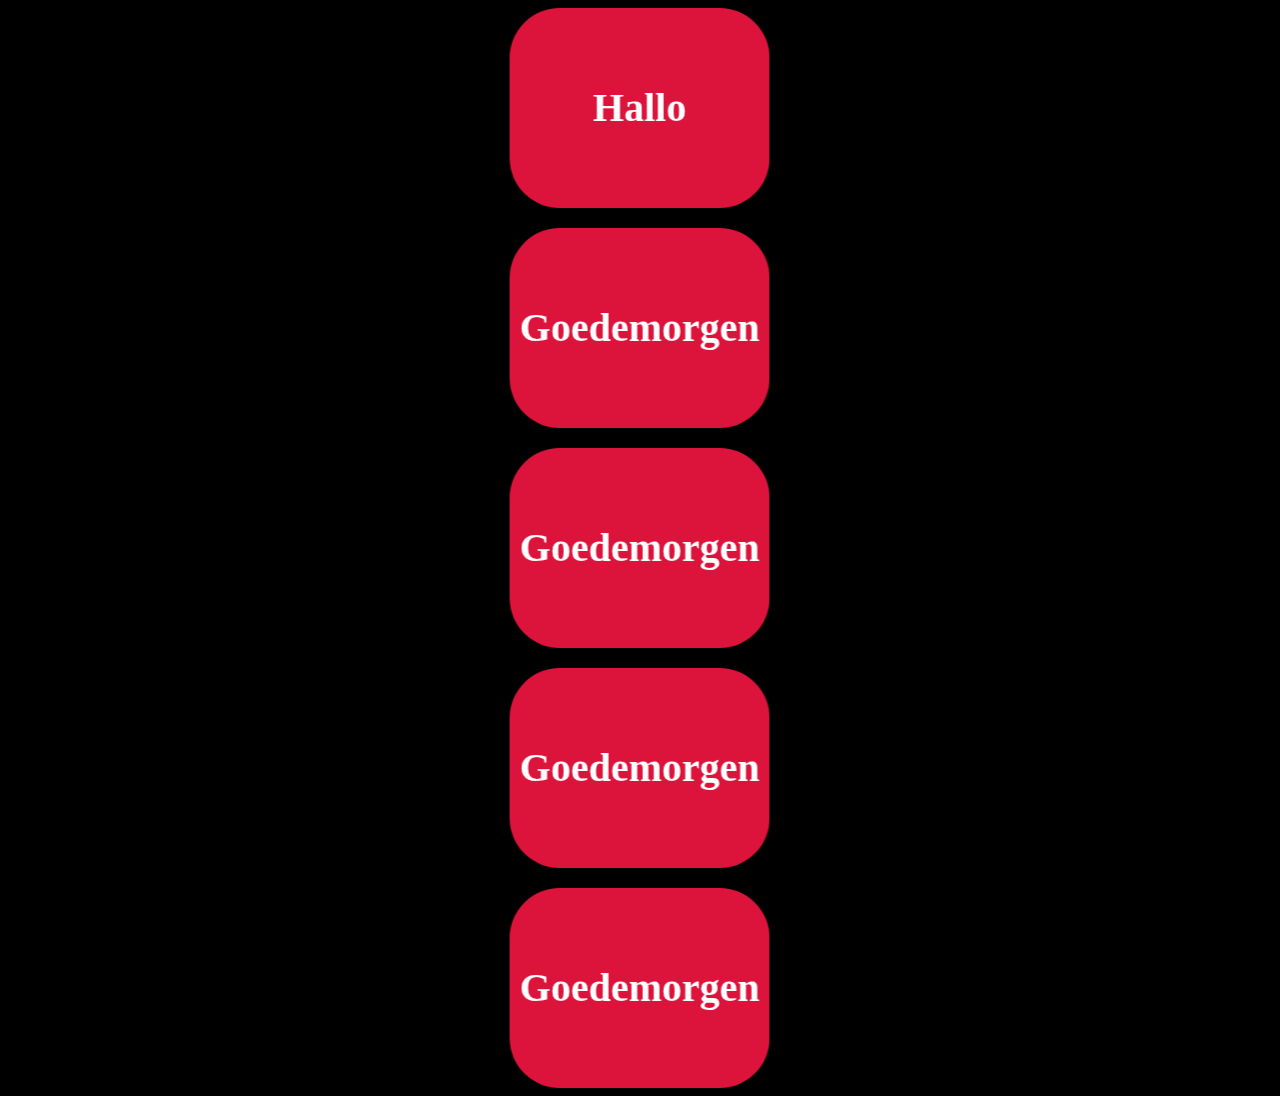
==== index.html @ 1c9a1379 "asd" ====
<!DOCTYPE html>
<html lang="en">
<head>
    <meta charset="UTF-8">
    <meta name="viewport" content="width=device-width, initial-scale=1.0">
    <link rel="stylesheet" href="styles.css">
    <title>Dutch</title>

</head>
<body>
    <div class="center">
     <div class="scene scene--card">
        <div class="card">
          <div class="card__face card__face--front center">Hallo</div>
          <div class="card__face card__face--back center">Merhaba</div>
        </div>
        </div>
      </div>

      <div class="center" style="margin-top: 20px;">
        <div class="scene scene--card">
           <div class="card">
             <div class="card__face card__face--front center">Goedemorgen</div>
             <div class="card__face card__face--back center">Günaydın</div>
           </div>
           </div>
         </div>
         <div class="center" style="margin-top: 20px;">
            <div class="scene scene--card">
               <div class="card">
                 <div class="card__face card__face--front center">Goedemorgen</div>
                 <div class="card__face card__face--back center">Günaydın</div>
               </div>
               </div>
             </div>
             <div class="center" style="margin-top: 20px;">
                <div class="scene scene--card">
                   <div class="card">
                     <div class="card__face card__face--front center">Goedemorgen</div>
                     <div class="card__face card__face--back center">Günaydın</div>
                   </div>
                   </div>
                 </div>
                 <div class="center" style="margin-top: 20px;">
                    <div class="scene scene--card">
                       <div class="card">
                         <div class="card__face card__face--front center">Goedemorgen</div>
                         <div class="card__face card__face--back center">Günaydın</div>
                       </div>
                       </div>
                     </div>
                     















    <script>
        document.addEventListener('DOMContentLoaded', function() {
            var cards = document.querySelectorAll('.card');

            [...cards].forEach((card) => {
                card.addEventListener('click', function() {
                    card.classList.toggle('is-flipped');
                });
            });
        });
    </script>
</body>
</html>
---- styles.css ----
body {
  color: black;
  background-color: black;
  font-size: xx-large;
  font-family: 'coolvetica';
  height: 100%;
  width: 100%;

}

.scene {

  perspective: 1000px;
  /* You can set a fixed size for the scene if needed */
  width: 200px;
  height: 200px;
}

.center {


  transform: translate(-3%, 0);
  /* Ensure .center takes up the full viewport */
  height: 70%;
  display: flex;
  justify-content: center;
}

.card {
  /* Set percentage-based dimensions relative to its parent .center */
  height: 100%;
  width: 130%;

  align-items: center;
  justify-content: center;
  transform-style: preserve-3d;

  transition: transform 0.5s;
}

.card.is-flipped {
  transform: rotateX(180deg);
}

.card__face {
  border-radius: 50px;
  position: absolute;
  width: 100%;
  height: 100%;
  line-height: 200px;
  color: white;
  text-align: center;
  font-weight: bold;
  font-size: 40px;
  backface-visibility: hidden;
}

.card__face--front {
  background: crimson;
  transform: rotateX(0deg);
}

.card__face--back {
  background: slateblue;
  transform: rotateX(180deg);
}
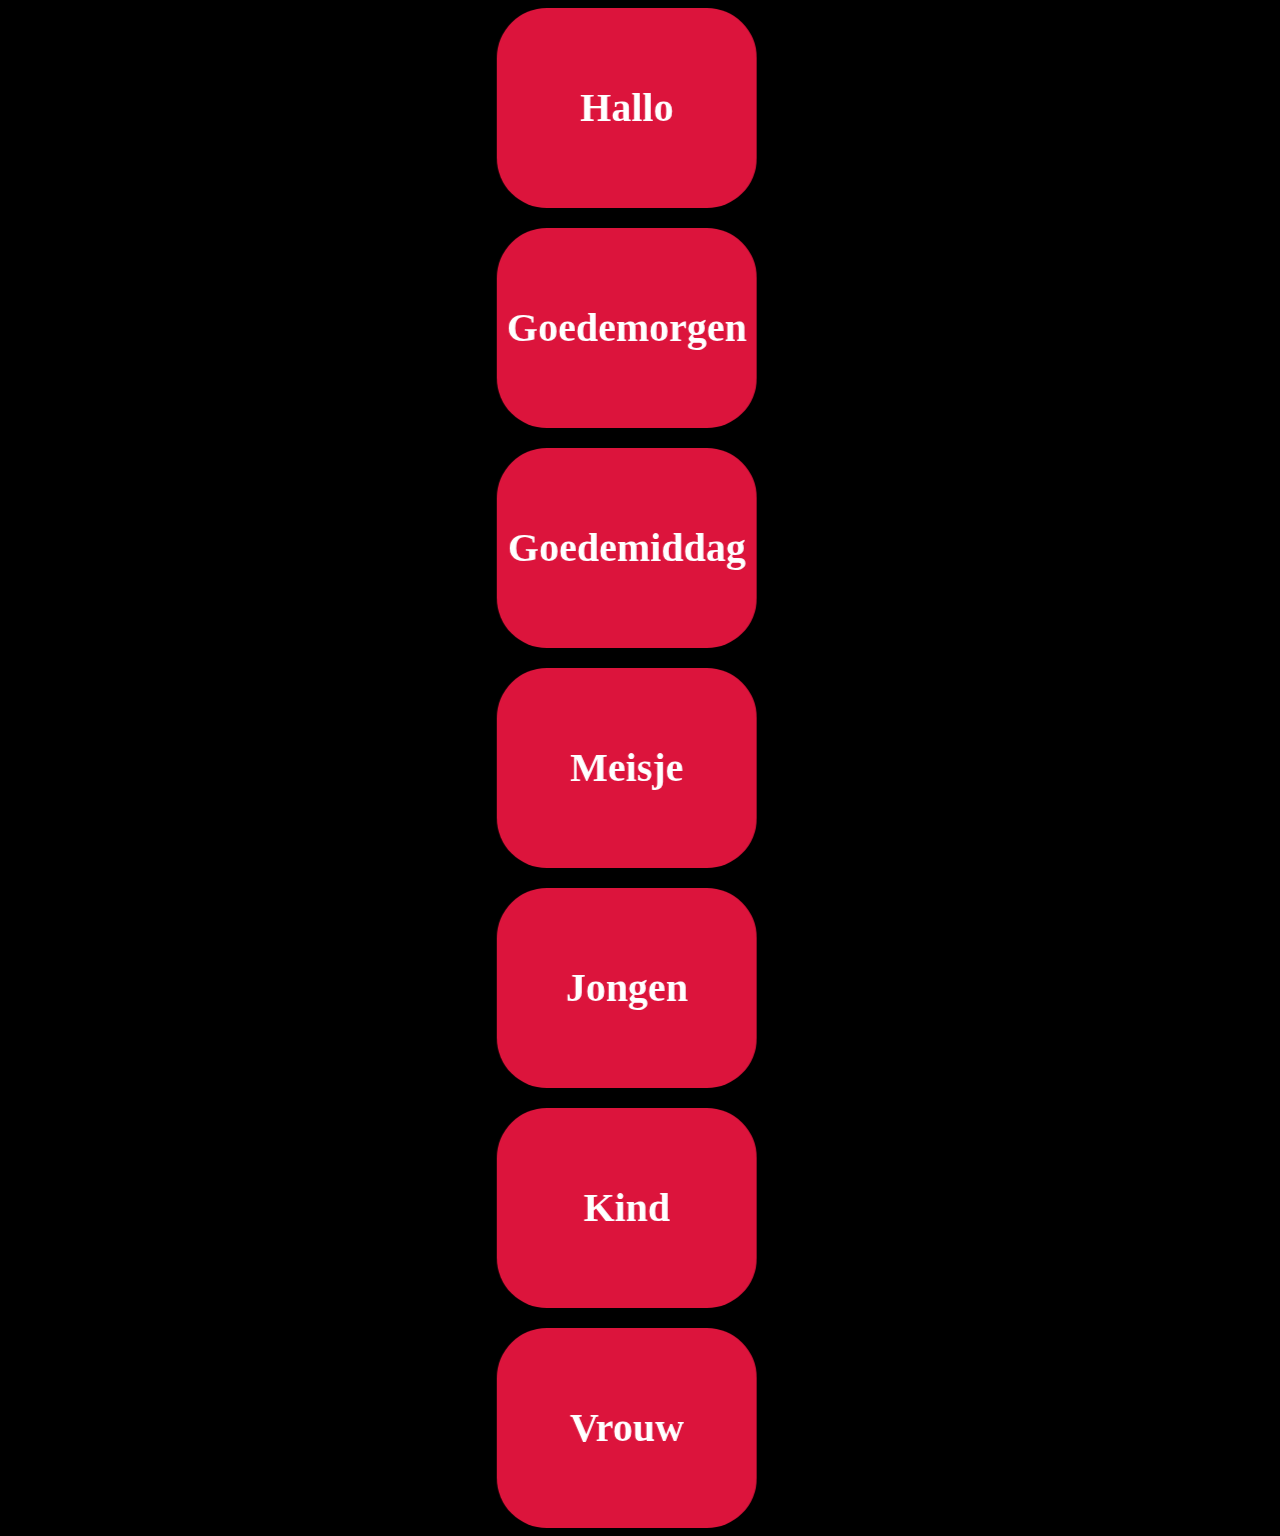
==== commit 02a7c3f7: "Update index.html" ====
--- a/index.html
+++ b/index.html
@@ -28,24 +28,40 @@
          <div class="center" style="margin-top: 20px;">
             <div class="scene scene--card">
                <div class="card">
-                 <div class="card__face card__face--front center">Goedemorgen</div>
-                 <div class="card__face card__face--back center">Günaydın</div>
+                 <div class="card__face card__face--front center">Goedemiddag</div>
+                 <div class="card__face card__face--back center">İyi günler</div>
                </div>
                </div>
              </div>
              <div class="center" style="margin-top: 20px;">
                 <div class="scene scene--card">
                    <div class="card">
-                     <div class="card__face card__face--front center">Goedemorgen</div>
-                     <div class="card__face card__face--back center">Günaydın</div>
+                     <div class="card__face card__face--front center">Meisje</div>
+                     <div class="card__face card__face--back center">Kız Çocuk</div>
                    </div>
                    </div>
                  </div>
                  <div class="center" style="margin-top: 20px;">
                     <div class="scene scene--card">
                        <div class="card">
-                         <div class="card__face card__face--front center">Goedemorgen</div>
-                         <div class="card__face card__face--back center">Günaydın</div>
+                         <div class="card__face card__face--front center">Jongen</div>
+                         <div class="card__face card__face--back center">Erkek Çocuk</div>
+                       </div>
+                       </div>
+                     </div>
+                     <div class="center" style="margin-top: 20px;">
+                    <div class="scene scene--card">
+                       <div class="card">
+                         <div class="card__face card__face--front center">Kind</div>
+                         <div class="card__face card__face--back center">Çocuk</div>
+                       </div>
+                       </div>
+                     </div>
+                     <div class="center" style="margin-top: 20px;">
+                    <div class="scene scene--card">
+                       <div class="card">
+                         <div class="card__face card__face--front center">Vrouw</div>
+                         <div class="card__face card__face--back center">Kadın</div>
                        </div>
                        </div>
                      </div>
--- a/styles.css
+++ b/styles.css
@@ -20,7 +20,7 @@
 .center {
 
 
-  transform: translate(-3%, 0);
+  transform: translate(-4%, 0);
   /* Ensure .center takes up the full viewport */
   height: 70%;
   display: flex;
@@ -64,4 +64,4 @@
 .card__face--back {
   background: slateblue;
   transform: rotateX(180deg);
-}+}
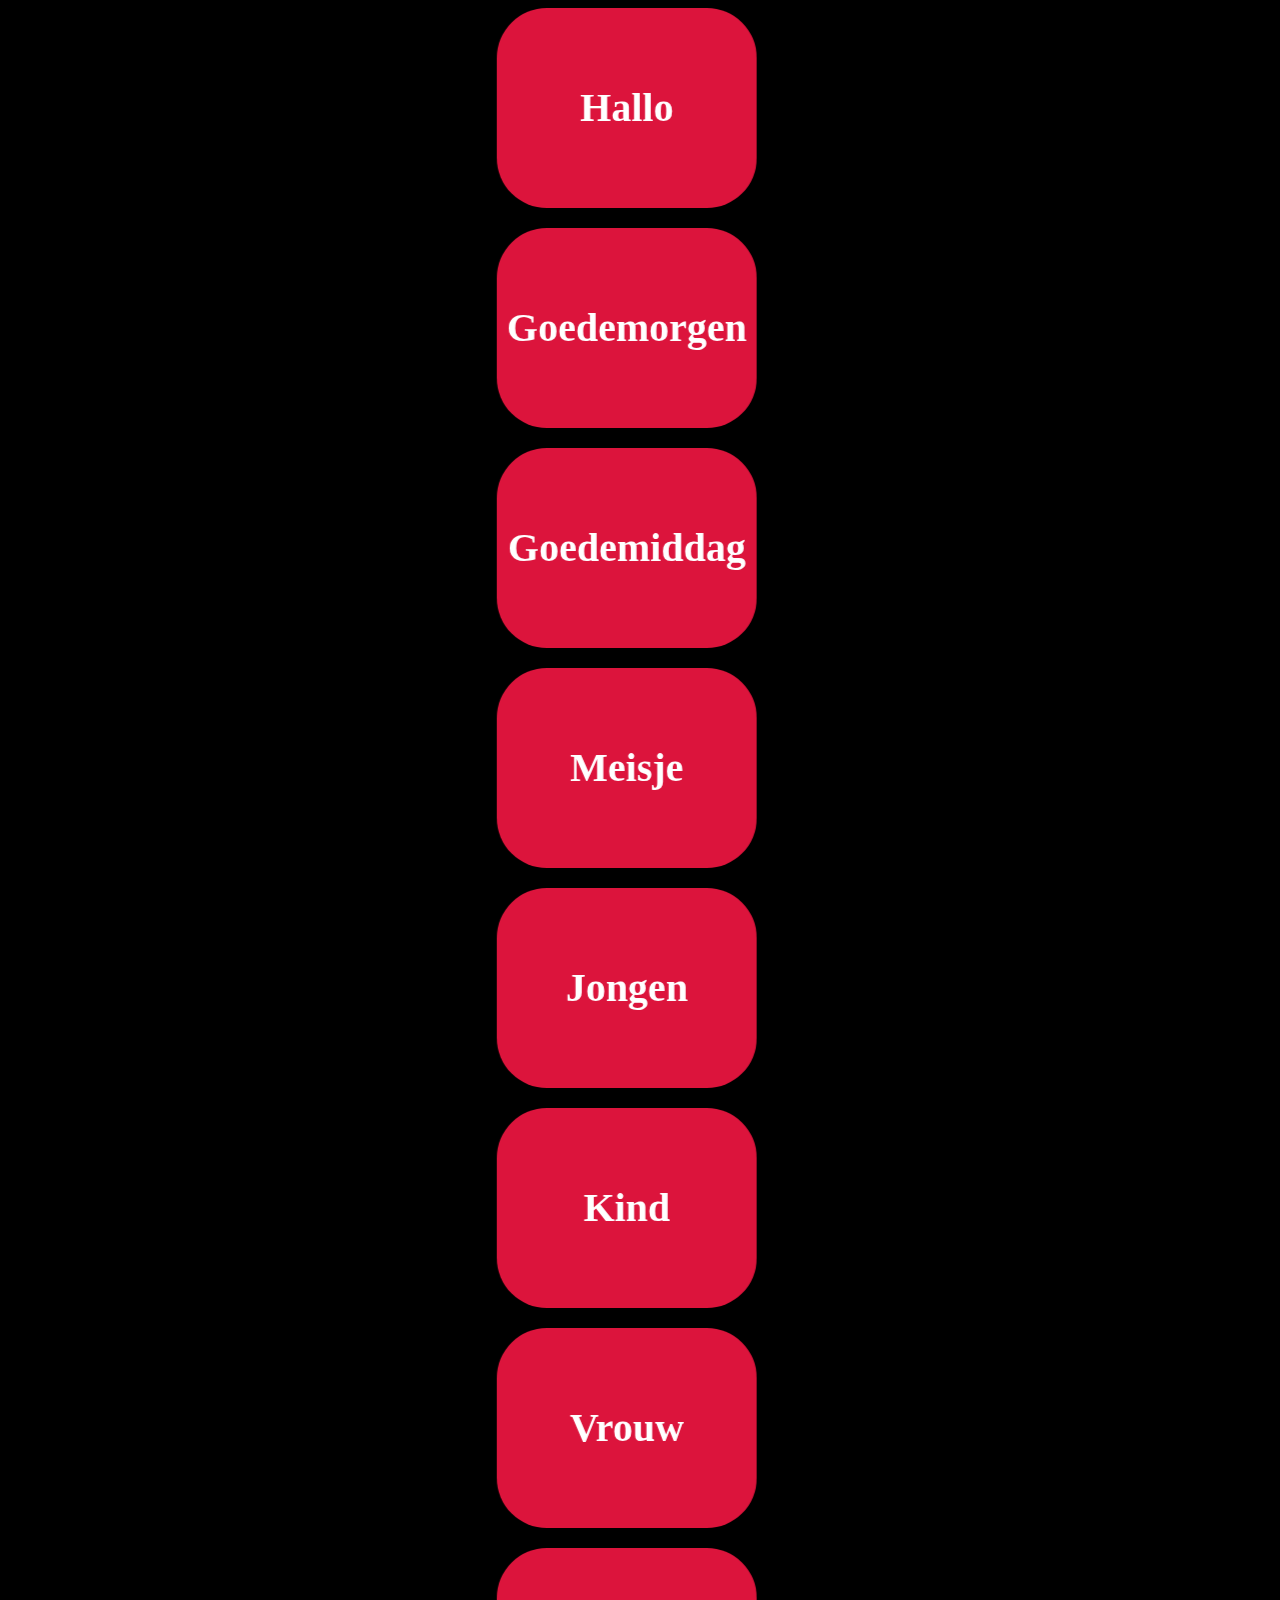
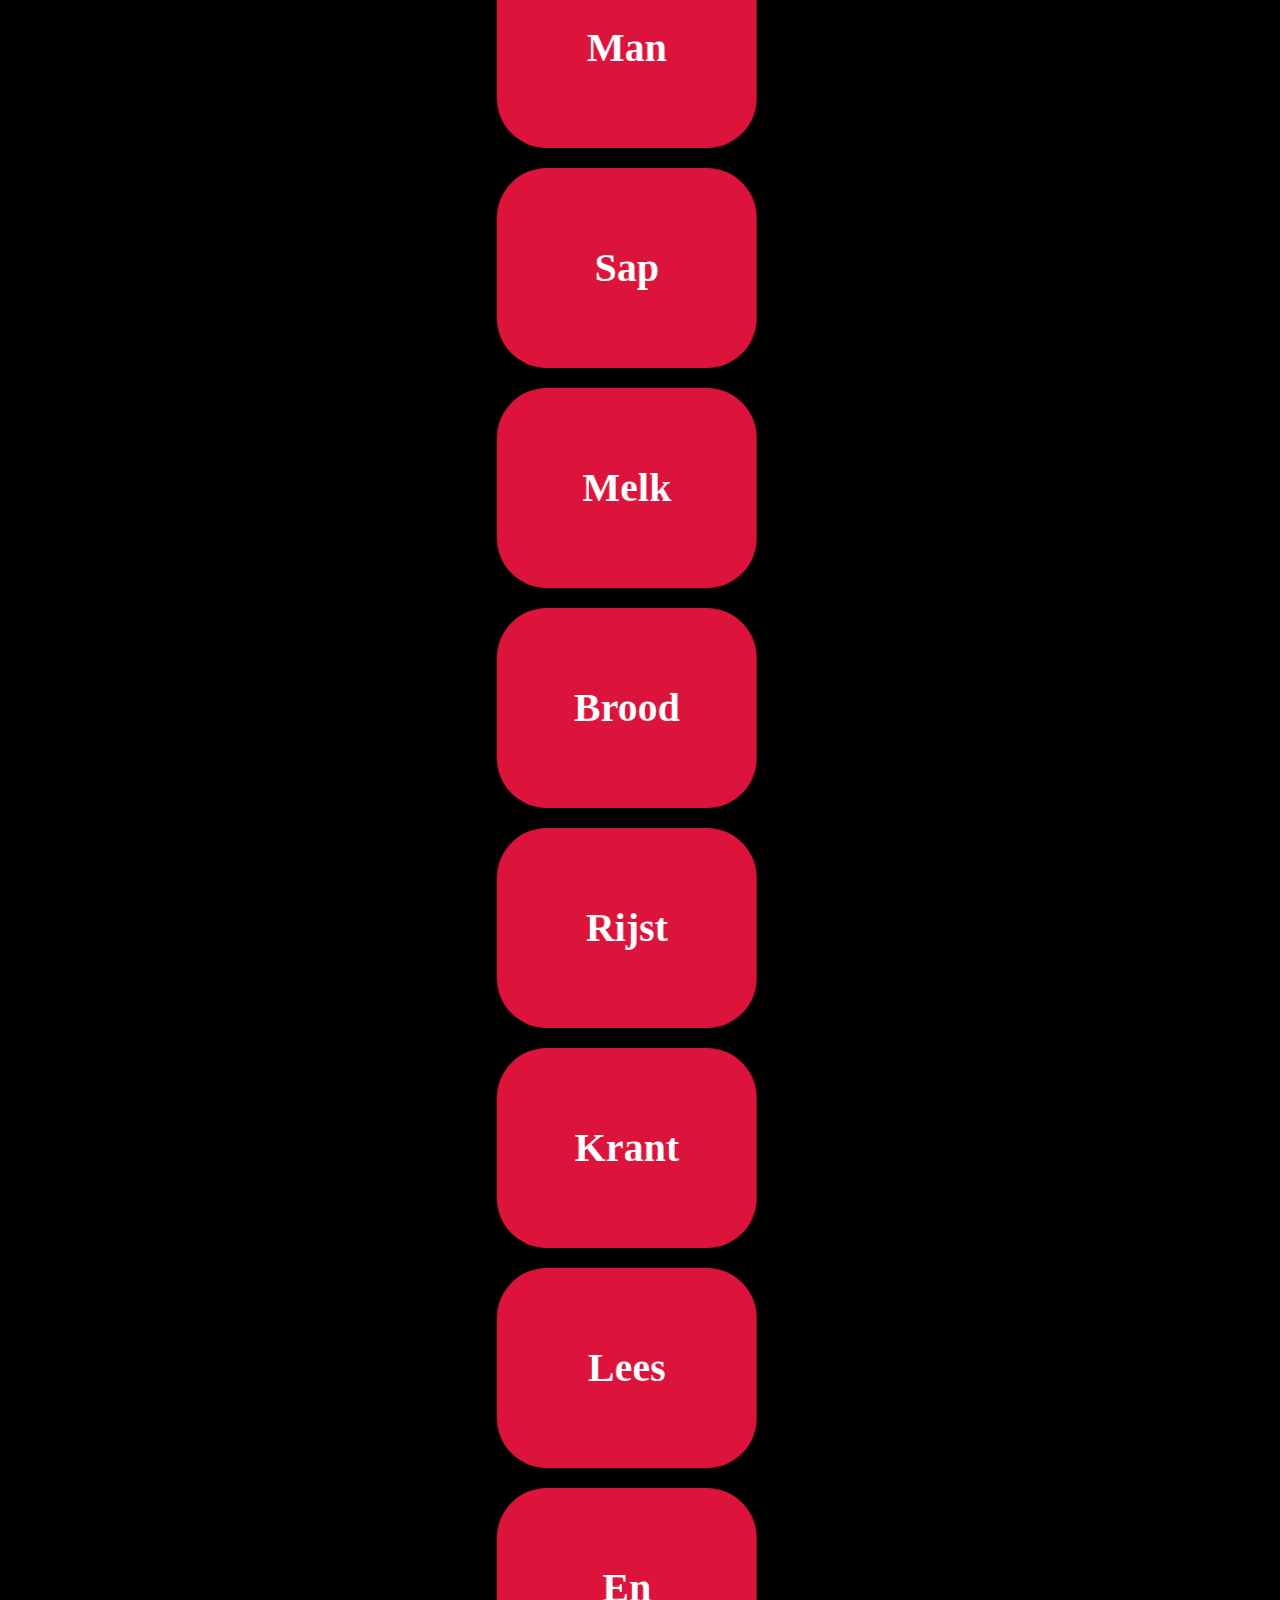
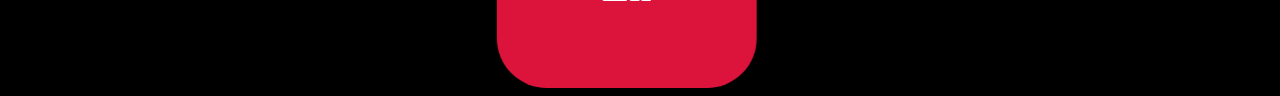
==== commit b9c8a6a7: "Update index.html" ====
--- a/index.html
+++ b/index.html
@@ -65,6 +65,70 @@
                        </div>
                        </div>
                      </div>
+                         <div class="center" style="margin-top: 20px;">
+                    <div class="scene scene--card">
+                       <div class="card">
+                         <div class="card__face card__face--front center">Man</div>
+                         <div class="card__face card__face--back center">Adam</div>
+                       </div>
+                       </div>
+                     </div>
+                         <div class="center" style="margin-top: 20px;">
+                    <div class="scene scene--card">
+                       <div class="card">
+                         <div class="card__face card__face--front center">Sap</div>
+                         <div class="card__face card__face--back center">Meyve Suyu</div>
+                       </div>
+                       </div>
+                     </div>
+                         <div class="center" style="margin-top: 20px;">
+                    <div class="scene scene--card">
+                       <div class="card">
+                         <div class="card__face card__face--front center">Melk</div>
+                         <div class="card__face card__face--back center">Süt</div>
+                       </div>
+                       </div>
+                     </div>
+                         <div class="center" style="margin-top: 20px;">
+                    <div class="scene scene--card">
+                       <div class="card">
+                         <div class="card__face card__face--front center">Brood</div>
+                         <div class="card__face card__face--back center">Ekmek</div>
+                       </div>
+                       </div>
+                     </div>
+                         <div class="center" style="margin-top: 20px;">
+                    <div class="scene scene--card">
+                       <div class="card">
+                         <div class="card__face card__face--front center">Rijst</div>
+                         <div class="card__face card__face--back center">Pirinç</div>
+                       </div>
+                       </div>
+                     </div>
+                         <div class="center" style="margin-top: 20px;">
+                    <div class="scene scene--card">
+                       <div class="card">
+                         <div class="card__face card__face--front center">Krant</div>
+                         <div class="card__face card__face--back center">Gazete</div>
+                       </div>
+                       </div>
+                     </div>
+                         <div class="center" style="margin-top: 20px;">
+                    <div class="scene scene--card">
+                       <div class="card">
+                         <div class="card__face card__face--front center">Lees</div>
+                         <div class="card__face card__face--back center">Okumak</div>
+                       </div>
+                       </div>
+                     </div>
+                         <div class="center" style="margin-top: 20px;">
+                    <div class="scene scene--card">
+                       <div class="card">
+                         <div class="card__face card__face--front center">En</div>
+                         <div class="card__face card__face--back center">Ve</div>
+                       </div>
+                       </div>
+                     </div>
                      
 
 
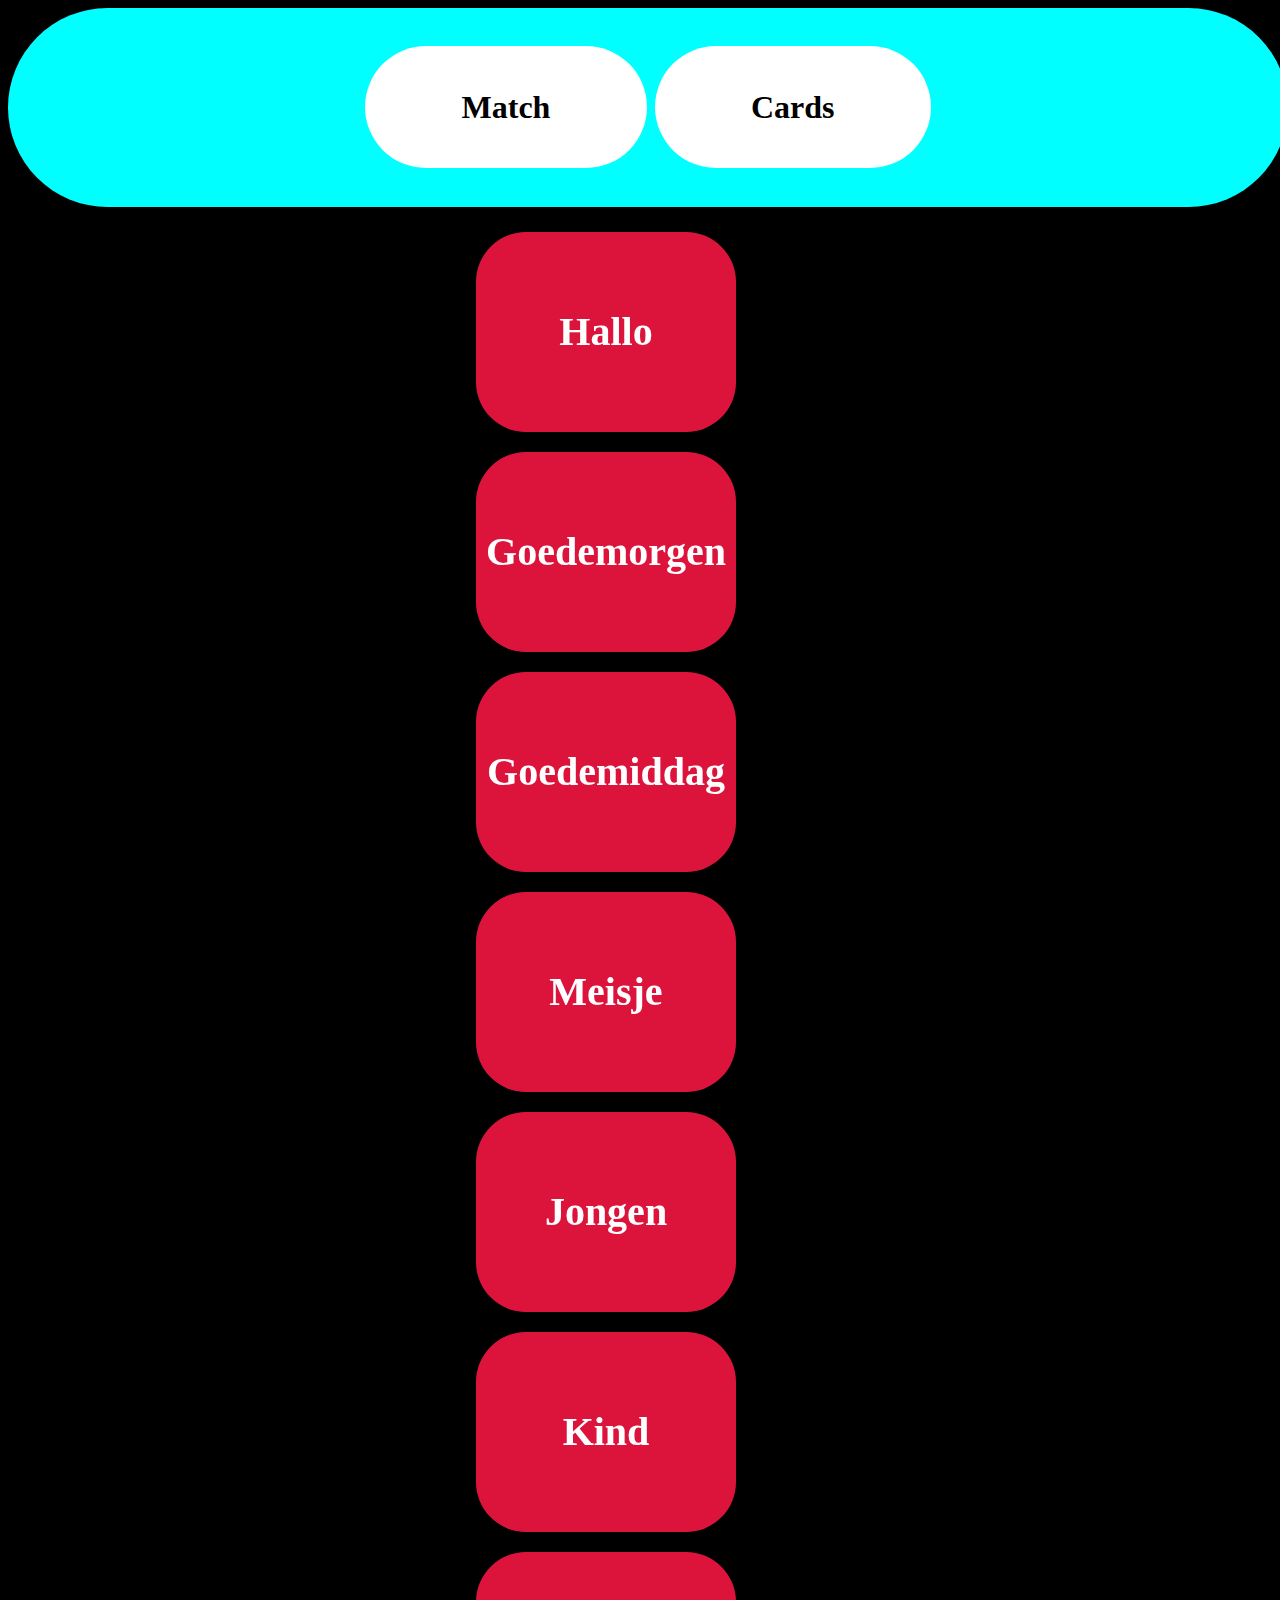
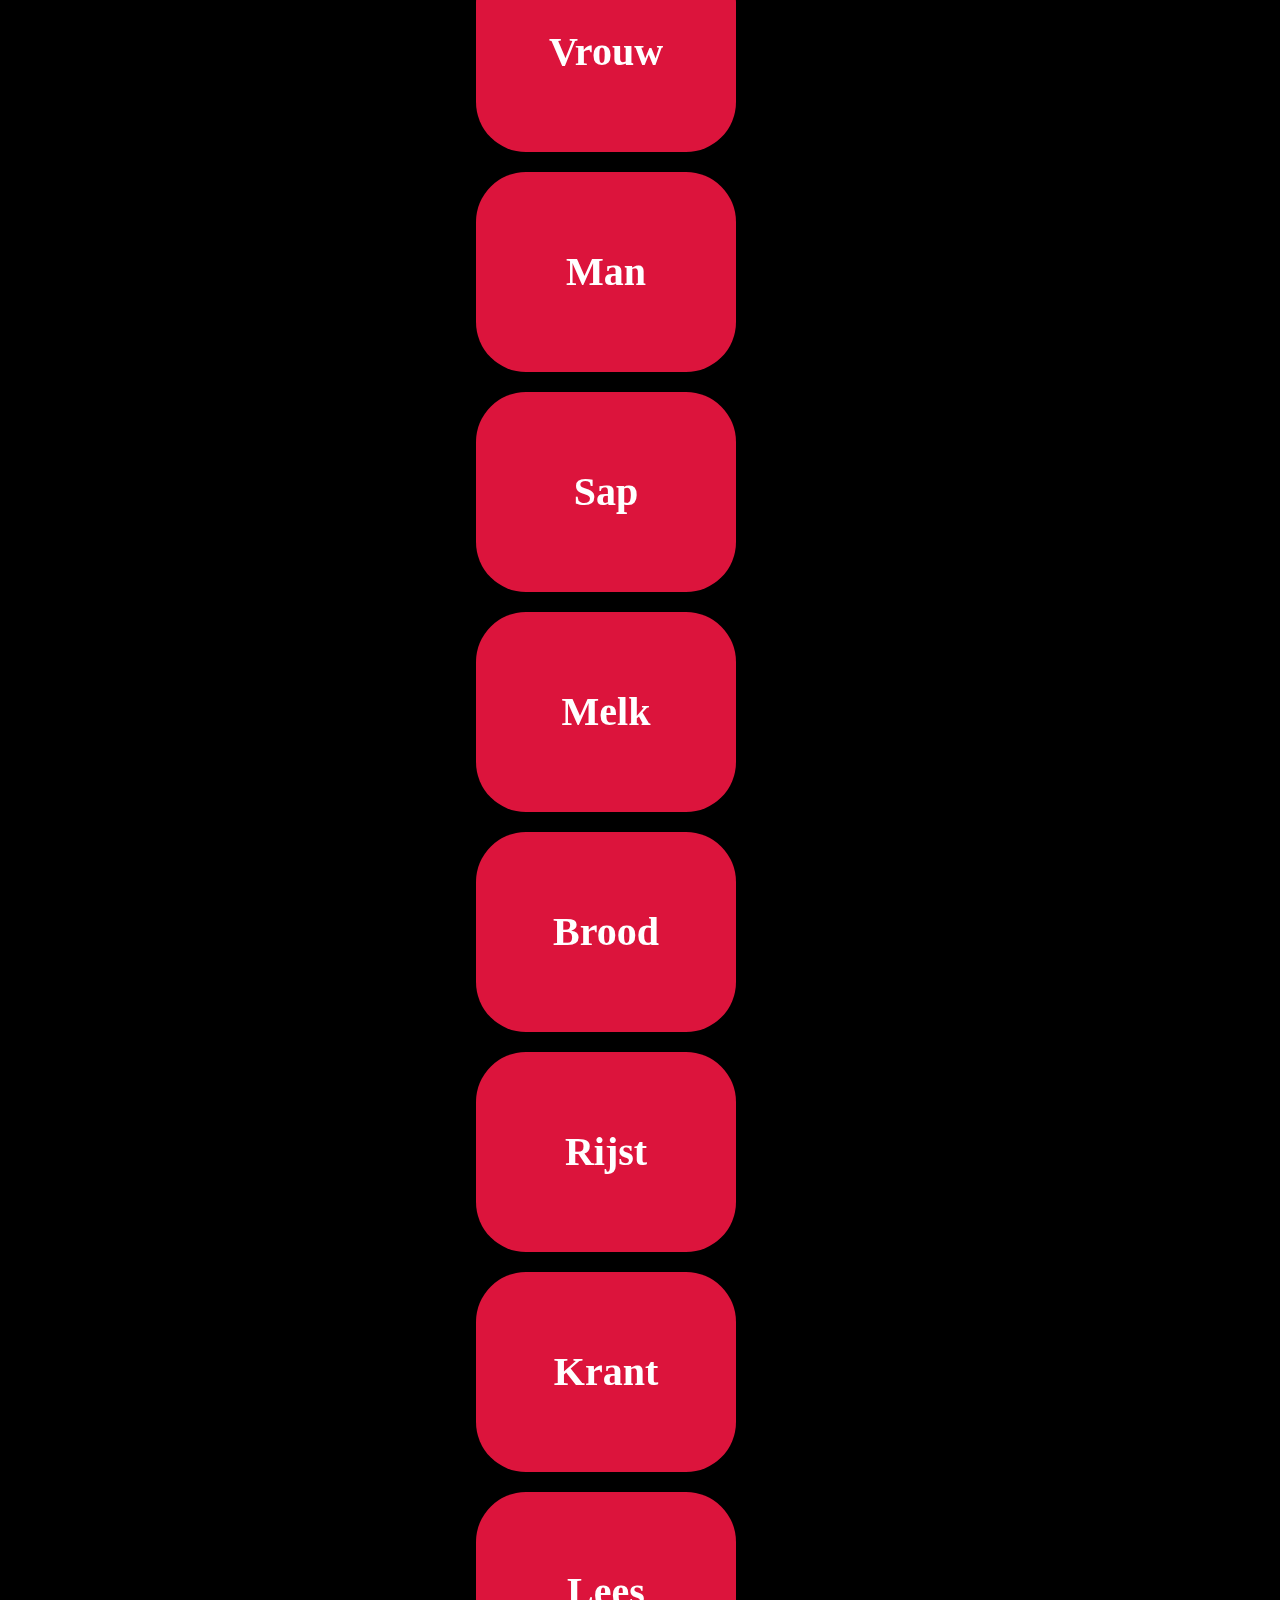
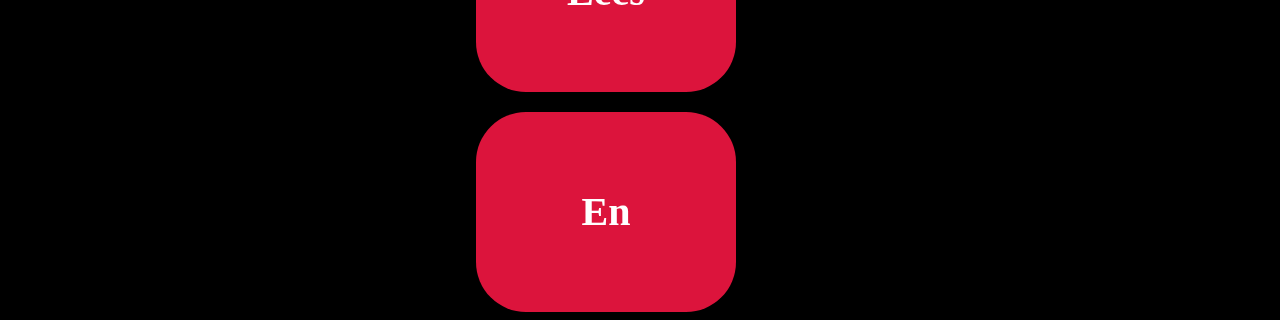
==== commit e1379b42: "aa" ====
--- a/index.html
+++ b/index.html
@@ -8,7 +8,17 @@
 
 </head>
 <body>
-    <div class="center">
+    <div style="position: static; background-color: aqua; border-radius: 100px; text-align: center; display: block; padding: 3%;">
+        <a href="match.html" class="buttons" style="display: inline-block; border-radius: 100px; padding-left: 8%; padding-right: 8%">
+            <h4>Match</h4>
+        </a>
+        <a href="index.html" class="buttons" style="display: inline-block; border-radius: 100px; padding-left: 8%; padding-right: 8%">
+            <h4>Cards</h4>
+        </a>
+    </div>
+
+
+    <div class="center" style="margin-top: 2%;">
      <div class="scene scene--card">
         <div class="card">
           <div class="card__face card__face--front center">Hallo</div>
--- a/styles.css
+++ b/styles.css
@@ -6,8 +6,30 @@
   font-family: 'coolvetica';
   height: 100%;
   width: 100%;
+text-decoration: none;
 
 }
+
+a{
+  text-decoration: none;
+color: black;
+}
+
+/* Define the buttons class and the hover effect */
+.buttons {
+  display: inline-block;
+  border-radius: 100px;
+  background-color: white;
+  padding-left: 8%;
+  padding-right: 8%;
+  transition: background-color 0.3s; /* Add a smooth transition effect */
+}
+
+.buttons:hover {
+  background-color: black; /* Change the background color on hover */
+  color: white;
+}
+
 
 .scene {
 
@@ -19,8 +41,7 @@
 
 .center {
 
-
-  transform: translate(-4%, 0);
+margin-left: -8%;
   /* Ensure .center takes up the full viewport */
   height: 70%;
   display: flex;
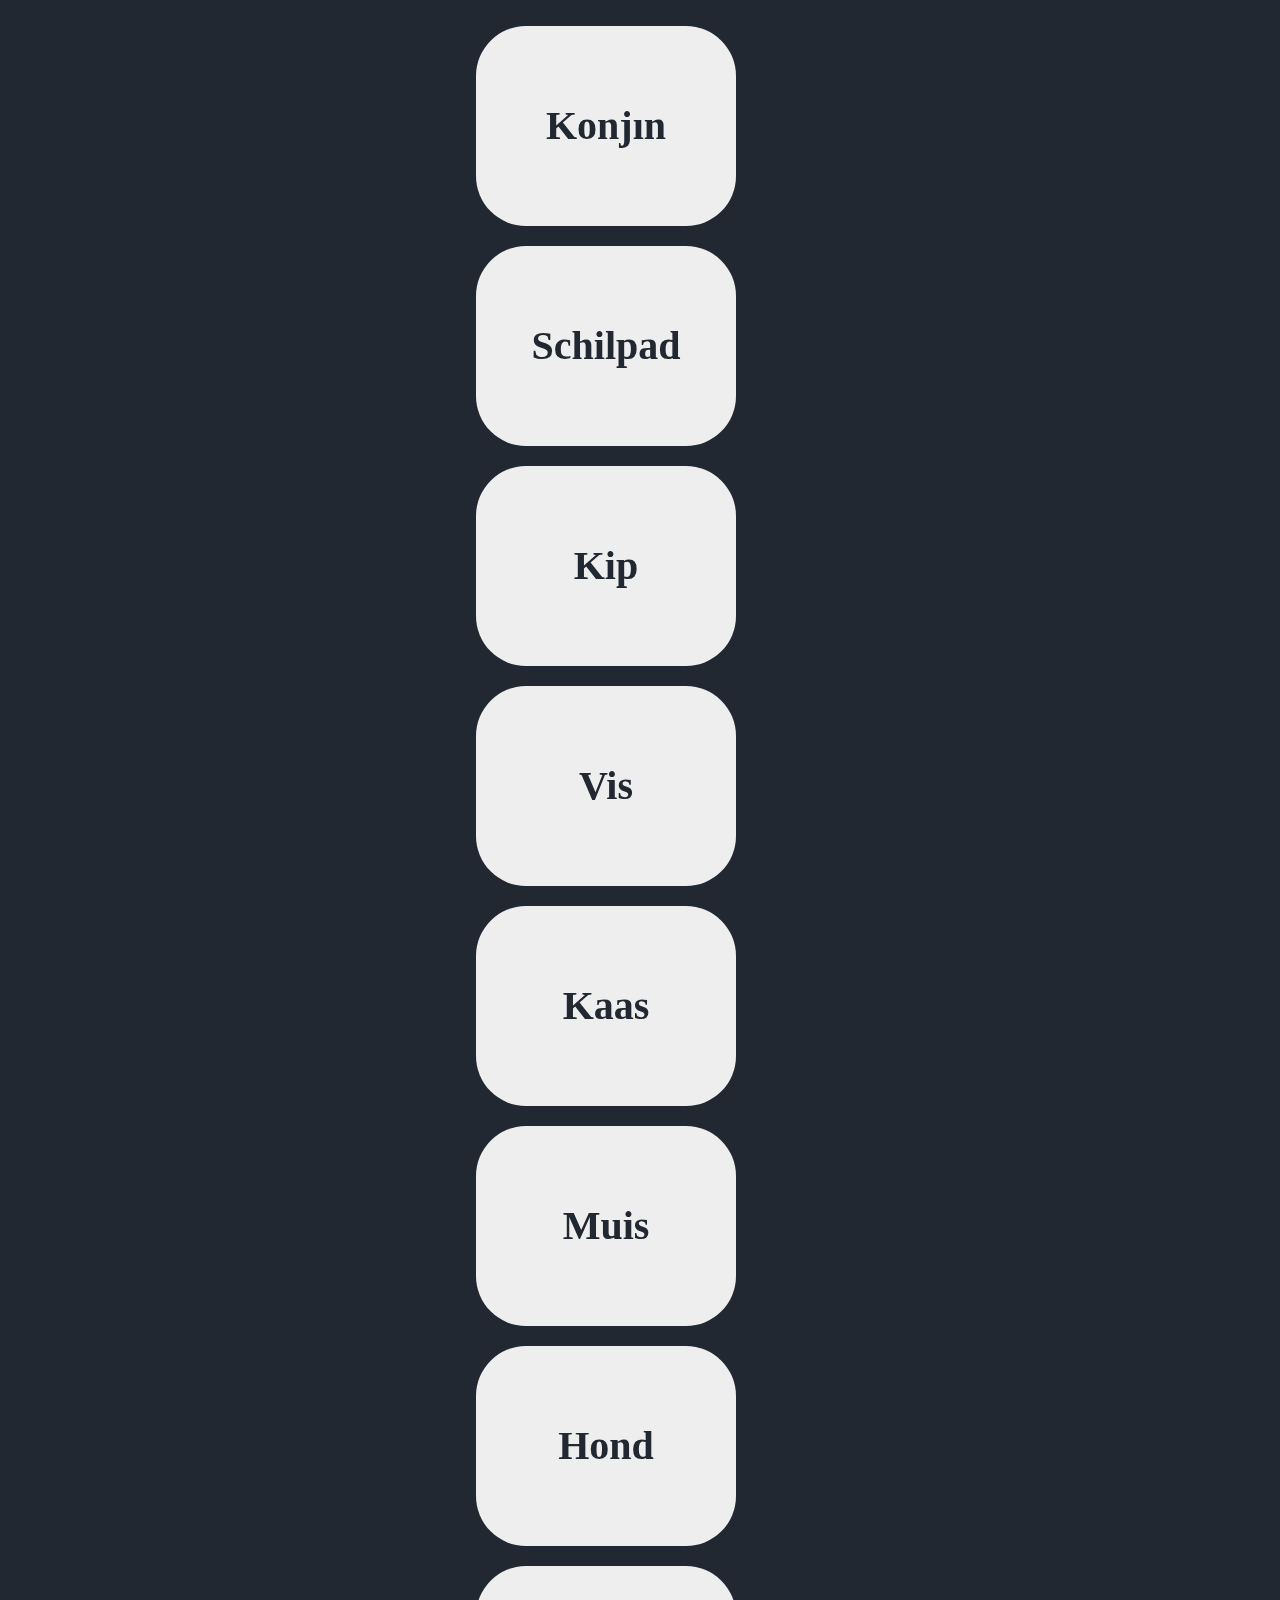
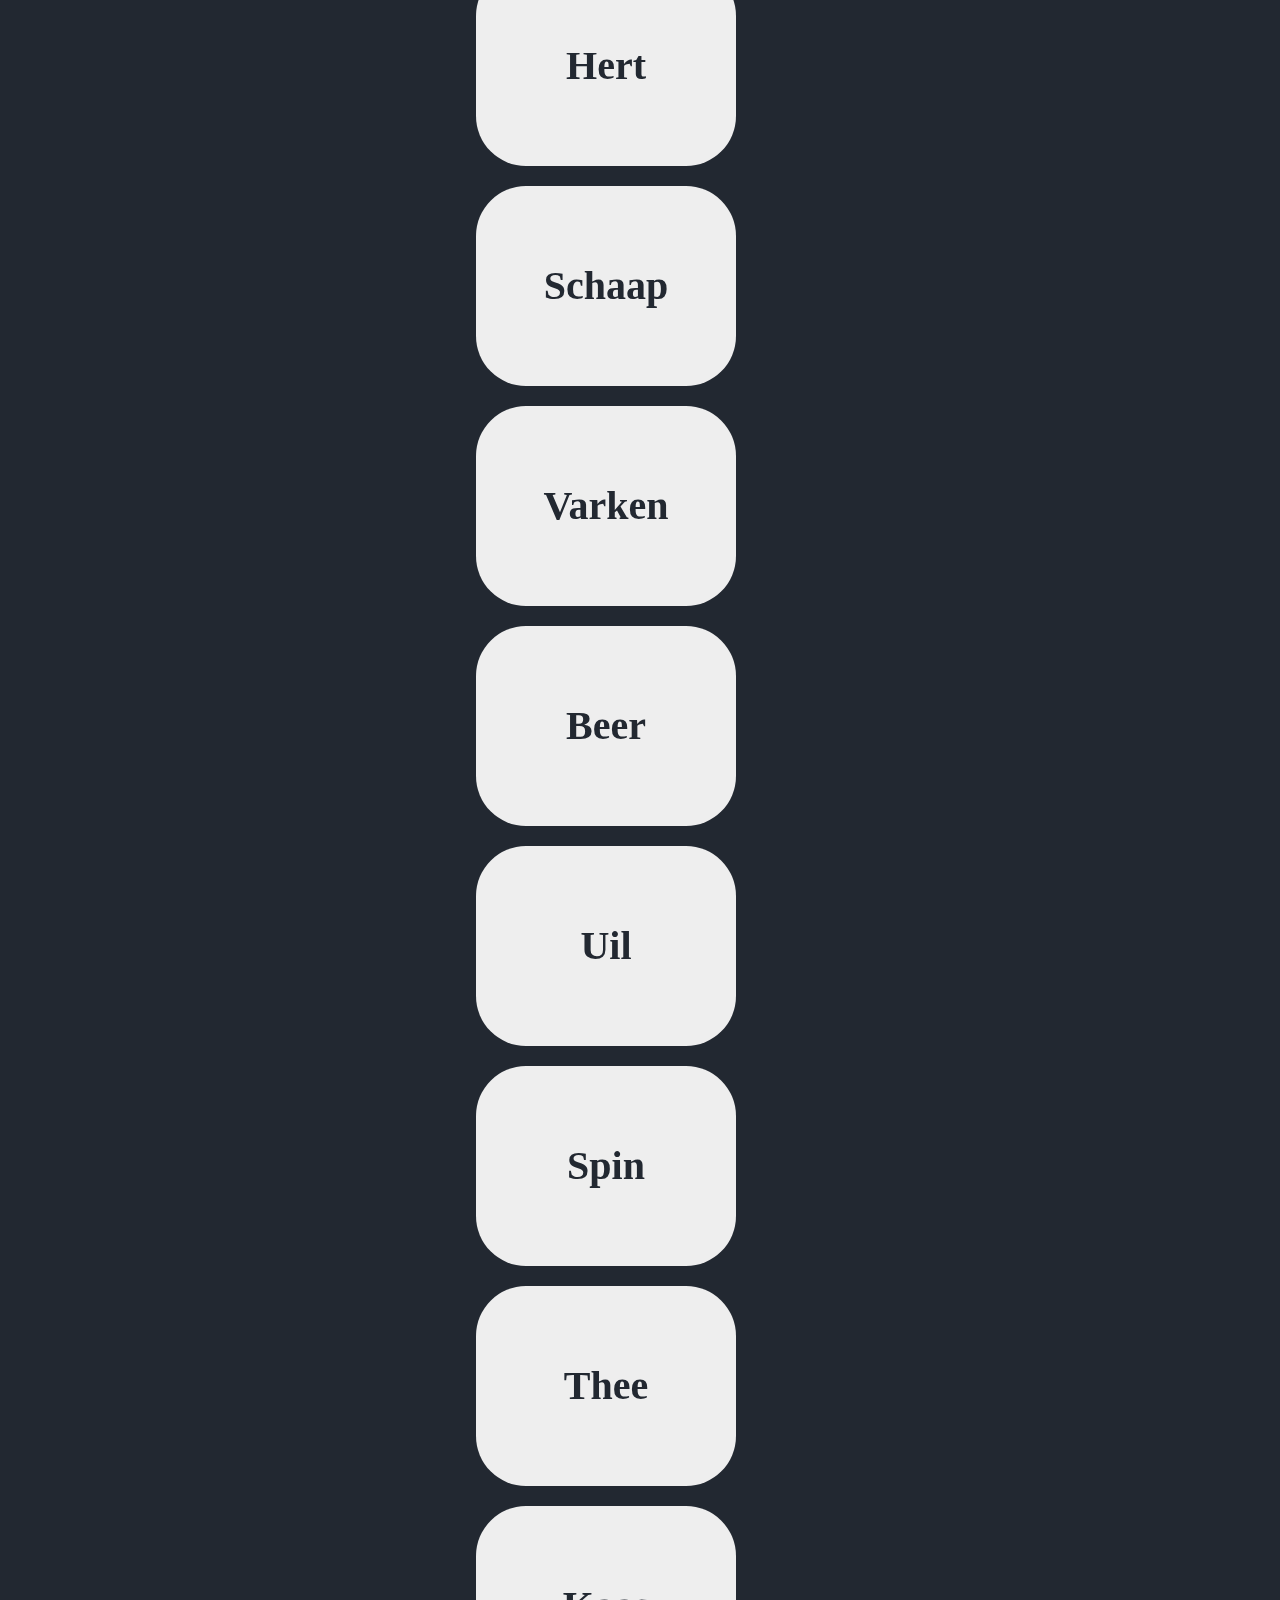
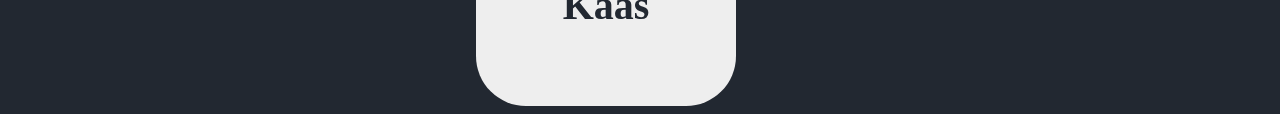
==== commit 99fced97: "asd" ====
--- a/index.html
+++ b/index.html
@@ -8,6 +8,7 @@
 
 </head>
 <body>
+<!--
     <div style="position: static; background-color: aqua; border-radius: 100px; text-align: center; display: block; padding: 3%;">
         <a href="match.html" class="buttons" style="display: inline-block; border-radius: 100px; padding-left: 8%; padding-right: 8%">
             <h4>Match</h4>
@@ -16,126 +17,170 @@
             <h4>Cards</h4>
         </a>
     </div>
-
-
-    <div class="center" style="margin-top: 2%;">
+    -->
+
+
+ <div class="center" style="margin-top: 2%;">
      <div class="scene scene--card">
         <div class="card">
-          <div class="card__face card__face--front center">Hallo</div>
-          <div class="card__face card__face--back center">Merhaba</div>
+          <div class="card__face card__face--front center">Konjın</div>
+          <div class="card__face card__face--back center">Tavşan</div>
         </div>
         </div>
       </div>
 
+
       <div class="center" style="margin-top: 20px;">
         <div class="scene scene--card">
            <div class="card">
-             <div class="card__face card__face--front center">Goedemorgen</div>
-             <div class="card__face card__face--back center">Günaydın</div>
+            <audio id="audio1">
+                <source src="sound1.mp3" type="audio/mpeg">
+              </audio>
+             <div class="card__face card__face--front center">Schilpad</div>
+             <div class="card__face card__face--back center">Kaplumbağa</div>
            </div>
            </div>
          </div>
          <div class="center" style="margin-top: 20px;">
             <div class="scene scene--card">
                <div class="card">
-                 <div class="card__face card__face--front center">Goedemiddag</div>
-                 <div class="card__face card__face--back center">İyi günler</div>
+                <audio id="audio2">
+                    <source src="sound1.mp3" type="audio/mpeg">
+                  </audio>
+                 <div class="card__face card__face--front center">Kip</div>
+                 <div class="card__face card__face--back center">Tavuk</div>
                </div>
                </div>
              </div>
              <div class="center" style="margin-top: 20px;">
                 <div class="scene scene--card">
                    <div class="card">
-                     <div class="card__face card__face--front center">Meisje</div>
-                     <div class="card__face card__face--back center">Kız Çocuk</div>
+                    <audio id="audio2">
+                        <source src="sound2.mp3" type="audio/mpeg">
+                      </audio>
+                     <div class="card__face card__face--front center">Vis</div>
+                     <div class="card__face card__face--back center">Balık</div>
                    </div>
                    </div>
                  </div>
                  <div class="center" style="margin-top: 20px;">
                     <div class="scene scene--card">
                        <div class="card">
-                         <div class="card__face card__face--front center">Jongen</div>
-                         <div class="card__face card__face--back center">Erkek Çocuk</div>
+                        <audio id="audio3">
+                            <source src="sound3.mp3" type="audio/mpeg">
+                          </audio>
+                         <div class="card__face card__face--front center">Kaas</div>
+                         <div class="card__face card__face--back center">Peynir</div>
                        </div>
                        </div>
                      </div>
                      <div class="center" style="margin-top: 20px;">
                     <div class="scene scene--card">
                        <div class="card">
-                         <div class="card__face card__face--front center">Kind</div>
-                         <div class="card__face card__face--back center">Çocuk</div>
+                        <audio id="audio4">
+                            <source src="sound4.mp3" type="audio/mpeg">
+                          </audio>
+                         <div class="card__face card__face--front center">Muis</div>
+                         <div class="card__face card__face--back center">Fare</div>
                        </div>
                        </div>
                      </div>
                      <div class="center" style="margin-top: 20px;">
                     <div class="scene scene--card">
                        <div class="card">
-                         <div class="card__face card__face--front center">Vrouw</div>
-                         <div class="card__face card__face--back center">Kadın</div>
-                       </div>
-                       </div>
-                     </div>
-                         <div class="center" style="margin-top: 20px;">
-                    <div class="scene scene--card">
-                       <div class="card">
-                         <div class="card__face card__face--front center">Man</div>
-                         <div class="card__face card__face--back center">Adam</div>
-                       </div>
-                       </div>
-                     </div>
-                         <div class="center" style="margin-top: 20px;">
-                    <div class="scene scene--card">
-                       <div class="card">
-                         <div class="card__face card__face--front center">Sap</div>
-                         <div class="card__face card__face--back center">Meyve Suyu</div>
-                       </div>
-                       </div>
-                     </div>
-                         <div class="center" style="margin-top: 20px;">
-                    <div class="scene scene--card">
-                       <div class="card">
-                         <div class="card__face card__face--front center">Melk</div>
-                         <div class="card__face card__face--back center">Süt</div>
-                       </div>
-                       </div>
-                     </div>
-                         <div class="center" style="margin-top: 20px;">
-                    <div class="scene scene--card">
-                       <div class="card">
-                         <div class="card__face card__face--front center">Brood</div>
-                         <div class="card__face card__face--back center">Ekmek</div>
-                       </div>
-                       </div>
-                     </div>
-                         <div class="center" style="margin-top: 20px;">
-                    <div class="scene scene--card">
-                       <div class="card">
-                         <div class="card__face card__face--front center">Rijst</div>
-                         <div class="card__face card__face--back center">Pirinç</div>
-                       </div>
-                       </div>
-                     </div>
-                         <div class="center" style="margin-top: 20px;">
-                    <div class="scene scene--card">
-                       <div class="card">
-                         <div class="card__face card__face--front center">Krant</div>
-                         <div class="card__face card__face--back center">Gazete</div>
-                       </div>
-                       </div>
-                     </div>
-                         <div class="center" style="margin-top: 20px;">
-                    <div class="scene scene--card">
-                       <div class="card">
-                         <div class="card__face card__face--front center">Lees</div>
-                         <div class="card__face card__face--back center">Okumak</div>
-                       </div>
-                       </div>
-                     </div>
-                         <div class="center" style="margin-top: 20px;">
-                    <div class="scene scene--card">
-                       <div class="card">
-                         <div class="card__face card__face--front center">En</div>
-                         <div class="card__face card__face--back center">Ve</div>
+                        <audio id="audio5">
+                            <source src="sound5.mp3" type="audio/mpeg">
+                          </audio>
+                         <div class="card__face card__face--front center">Hond</div>
+                         <div class="card__face card__face--back center">Köpek</div>
+                       </div>
+                       </div>
+                     </div>
+                         <div class="center" style="margin-top: 20px;">
+                    <div class="scene scene--card">
+                       <div class="card">
+                        <audio id="audio6">
+                            <source src="sound6.mp3" type="audio/mpeg">
+                          </audio>
+                         <div class="card__face card__face--front center">Hert</div>
+                         <div class="card__face card__face--back center">Geyik</div>
+                       </div>
+                       </div>
+                     </div>
+                         <div class="center" style="margin-top: 20px;">
+                    <div class="scene scene--card">
+                       <div class="card">
+                        <audio id="audio7">
+                            <source src="sound7.mp3" type="audio/mpeg">
+                          </audio>
+                         <div class="card__face card__face--front center">Schaap</div>
+                         <div class="card__face card__face--back center">Koyun</div>
+                       </div>
+                       </div>
+                     </div>
+                         <div class="center" style="margin-top: 20px;">
+                    <div class="scene scene--card">
+                       <div class="card">
+                        <audio id="audio8">
+                            <source src="sound8.mp3" type="audio/mpeg">
+                          </audio>
+                         <div class="card__face card__face--front center">Varken</div>
+                         <div class="card__face card__face--back center">Domuz</div>
+                       </div>
+                       </div>
+                     </div>
+                         <div class="center" style="margin-top: 20px;">
+                    <div class="scene scene--card">
+                       <div class="card">
+                        <audio id="audio9">
+                            <source src="sound9.mp3" type="audio/mpeg">
+                          </audio>
+                         <div class="card__face card__face--front center">Beer</div>
+                         <div class="card__face card__face--back center">Ayı</div>
+                       </div>
+                       </div>
+                     </div>
+                         <div class="center" style="margin-top: 20px;">
+                    <div class="scene scene--card">
+                       <div class="card">
+                        <audio id="audio10">
+                            <source src="sound10.mp3" type="audio/mpeg">
+                          </audio>
+                         <div class="card__face card__face--front center">Uil</div>
+                         <div class="card__face card__face--back center">Baykuş</div>
+                       </div>
+                       </div>
+                     </div>
+                         <div class="center" style="margin-top: 20px;">
+                    <div class="scene scene--card">
+                       <div class="card">
+                        <audio id="audio11">
+                            <source src="sound11.mp3" type="audio/mpeg">
+                          </audio>
+                         <div class="card__face card__face--front center">Spin</div>
+                         <div class="card__face card__face--back center">Örümcek</div>
+                       </div>
+                       </div>
+                     </div>
+                         <div class="center" style="margin-top: 20px;">
+                    <div class="scene scene--card">
+                       <div class="card">
+                        <audio id="audio12">
+                            <source src="sound12.mp3" type="audio/mpeg">
+                          </audio>
+                         <div class="card__face card__face--front center">Thee</div>
+                         <div class="card__face card__face--back center">Çay</div>
+                       </div>
+                       </div>
+                     </div>
+                         <div class="center" style="margin-top: 20px;">
+                    <div class="scene scene--card">
+                       <div class="card">
+                        <audio id="audio13">
+                            <source src="sound13.mp3" type="audio/mpeg">
+                          </audio>
+                         <div class="card__face card__face--front center">Kaas</div>
+                         <div class="card__face card__face--back center">Peynir</div>
                        </div>
                        </div>
                      </div>
@@ -156,15 +201,21 @@
 
 
     <script>
-        document.addEventListener('DOMContentLoaded', function() {
-            var cards = document.querySelectorAll('.card');
-
-            [...cards].forEach((card) => {
-                card.addEventListener('click', function() {
-                    card.classList.toggle('is-flipped');
-                });
-            });
-        });
+document.addEventListener('DOMContentLoaded', function() {
+  var cards = document.querySelectorAll('.card');
+
+  [...cards].forEach((card, index) => {
+    // Get the audio element for this card
+    var audio = document.getElementById('audio' + (index + 1));
+
+    card.addEventListener('click', function() {
+      card.classList.toggle('is-flipped');
+      // Play the audio when the card is flipped
+      audio.play();
+    });
+  });
+});
+
     </script>
 </body>
 </html>
--- a/styles.css
+++ b/styles.css
@@ -1,7 +1,7 @@
 
 body {
   color: black;
-  background-color: black;
+  background-color: #222831;
   font-size: xx-large;
   font-family: 'coolvetica';
   height: 100%;
@@ -29,6 +29,18 @@
   background-color: black; /* Change the background color on hover */
   color: white;
 }
+/* Define styles for words and meanings */
+.word {
+  font-size: 24px;
+  font-weight: bold;
+  cursor: pointer;
+}
+
+.meaning {
+  display: none; /* Initially hide meanings */
+  font-size: 18px;
+}
+
 
 
 .scene {
@@ -70,7 +82,7 @@
   width: 100%;
   height: 100%;
   line-height: 200px;
-  color: white;
+  color: #222831;
   text-align: center;
   font-weight: bold;
   font-size: 40px;
@@ -78,11 +90,11 @@
 }
 
 .card__face--front {
-  background: crimson;
+  background: #EEEEEE;
   transform: rotateX(0deg);
 }
 
 .card__face--back {
-  background: slateblue;
+  background: #FF9494;
   transform: rotateX(180deg);
 }
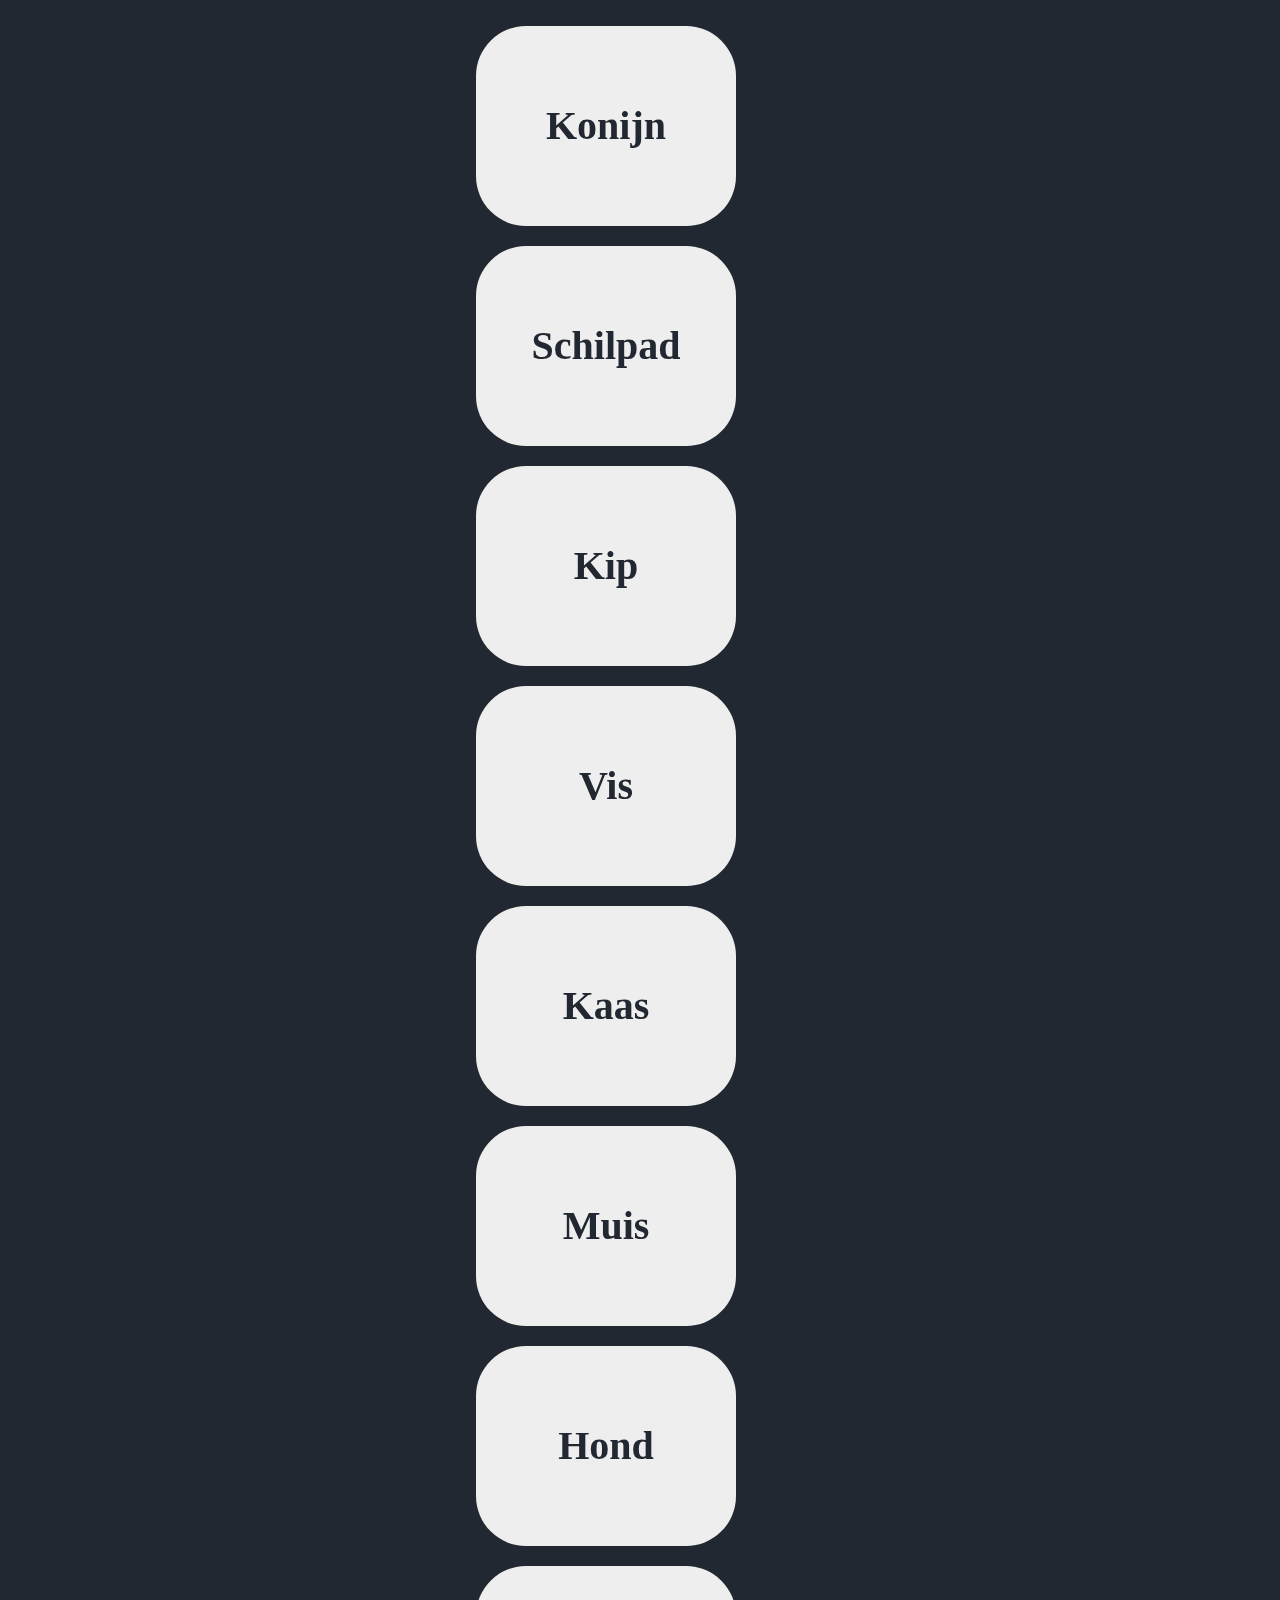
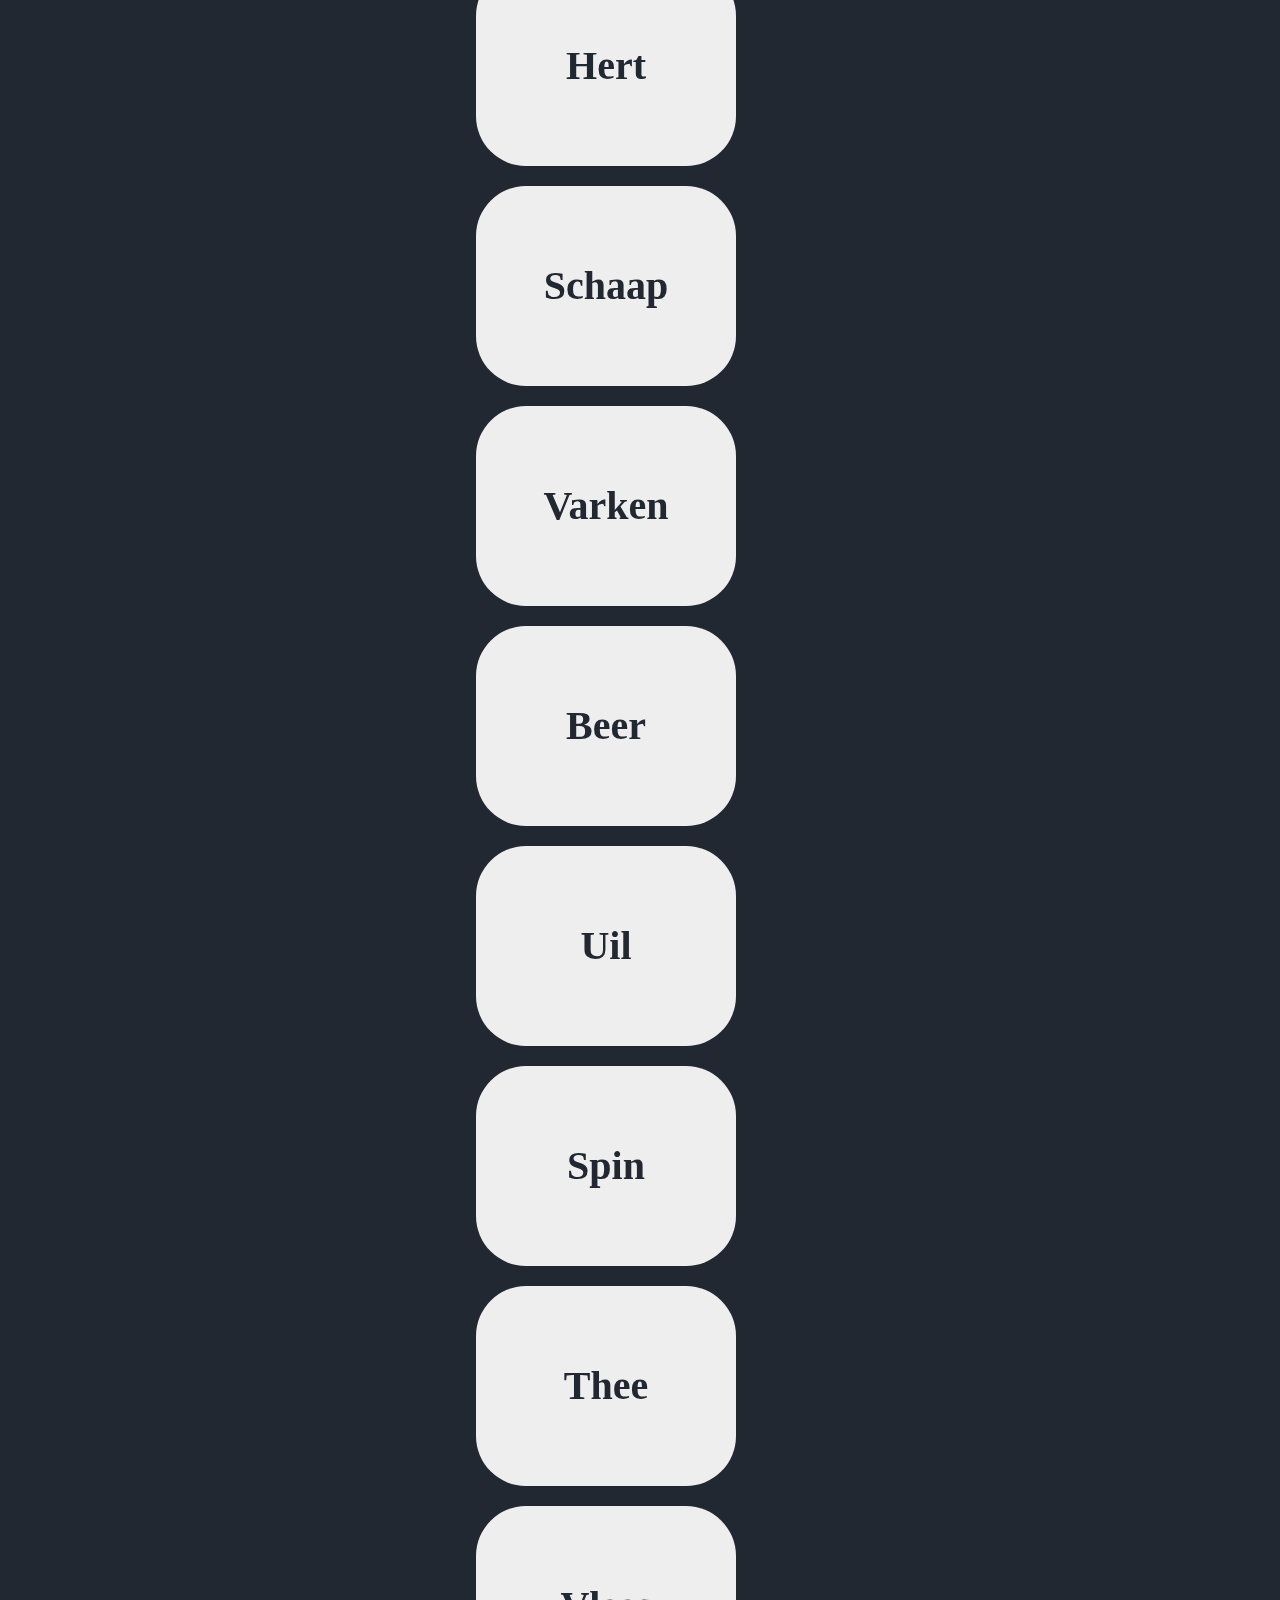
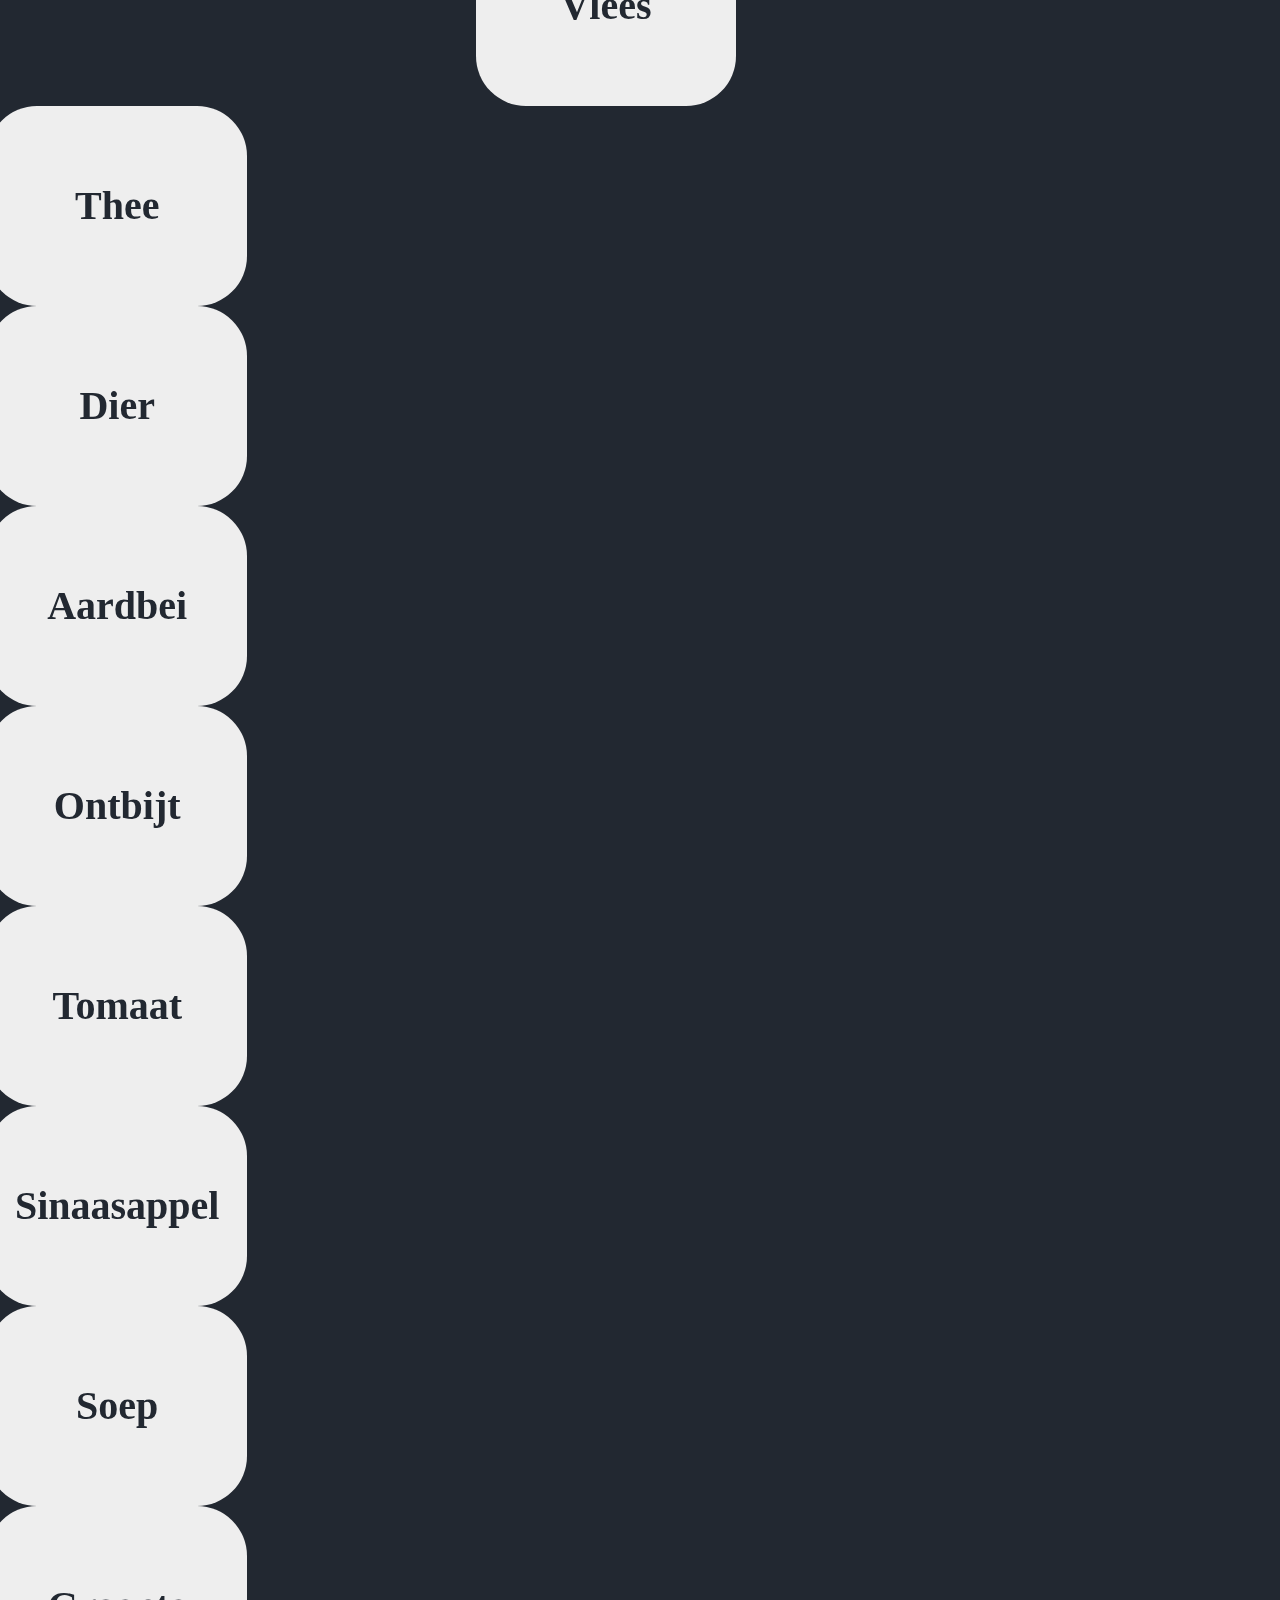
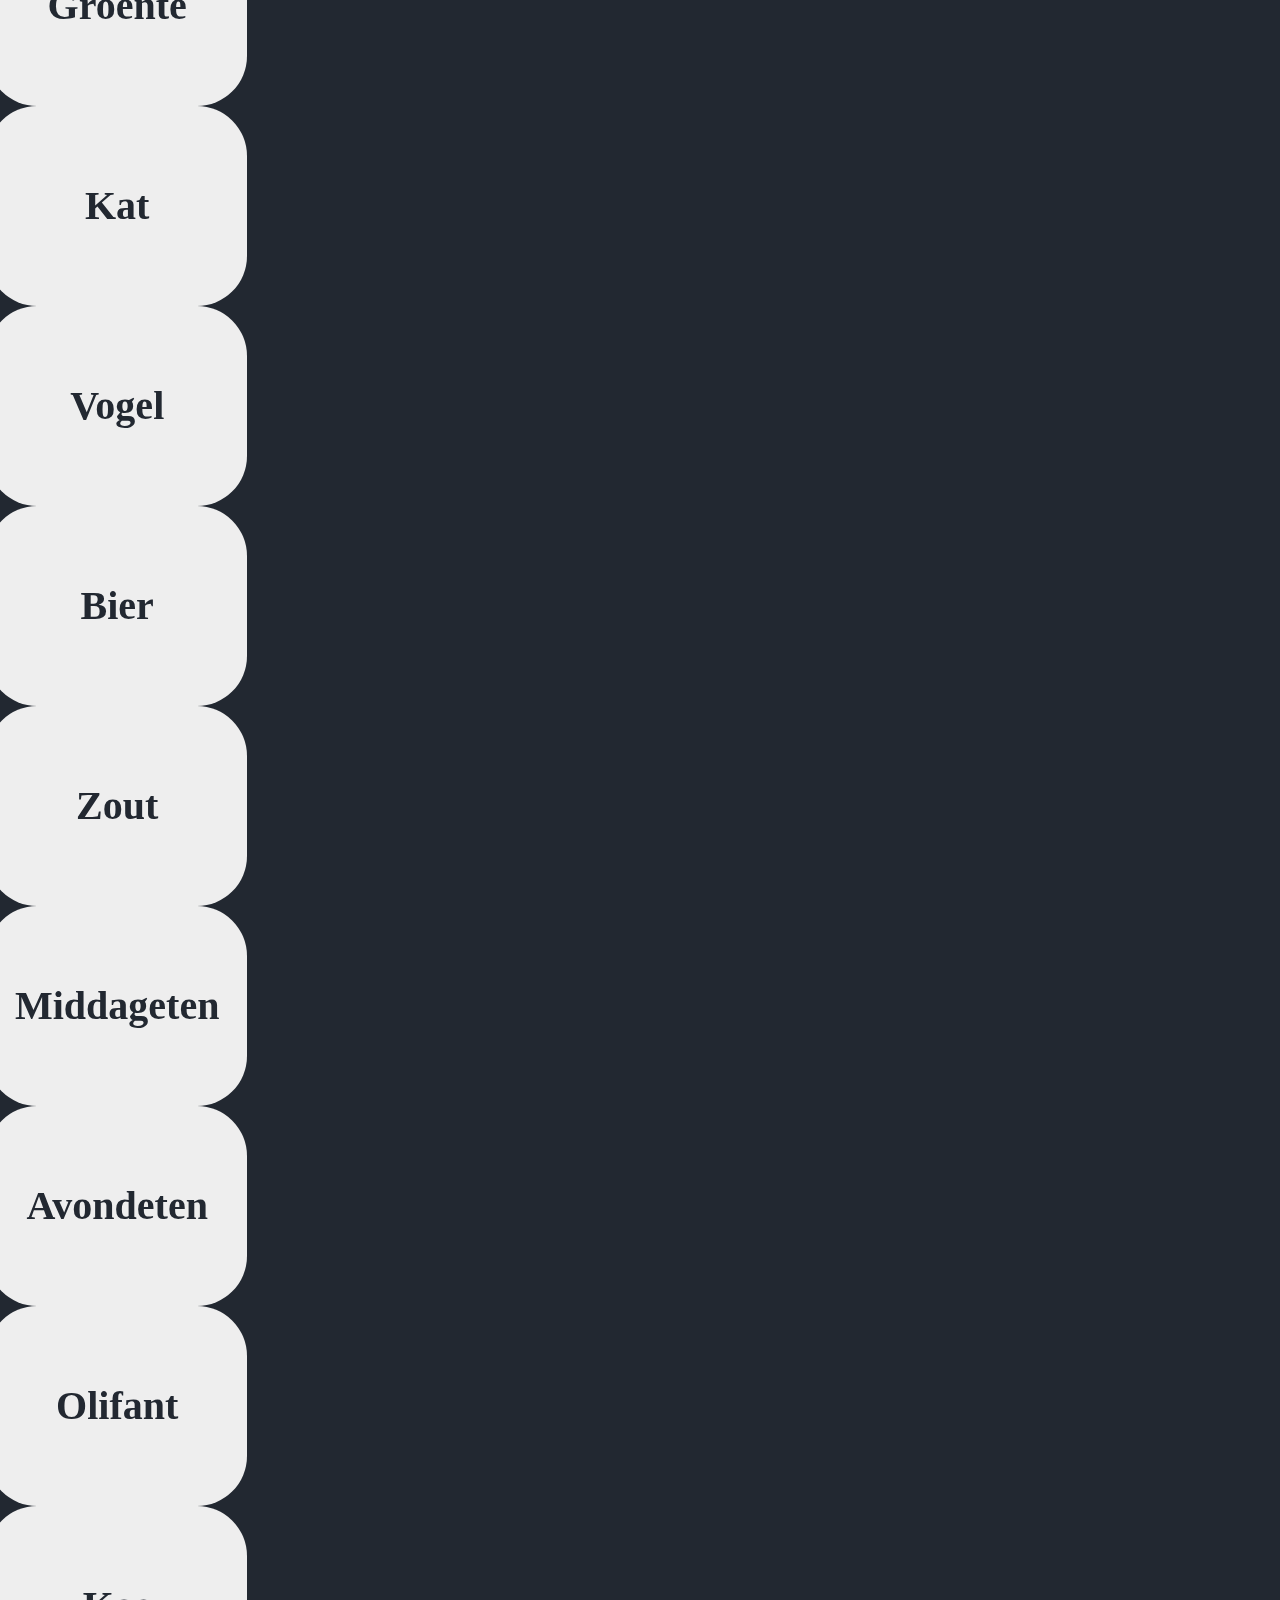
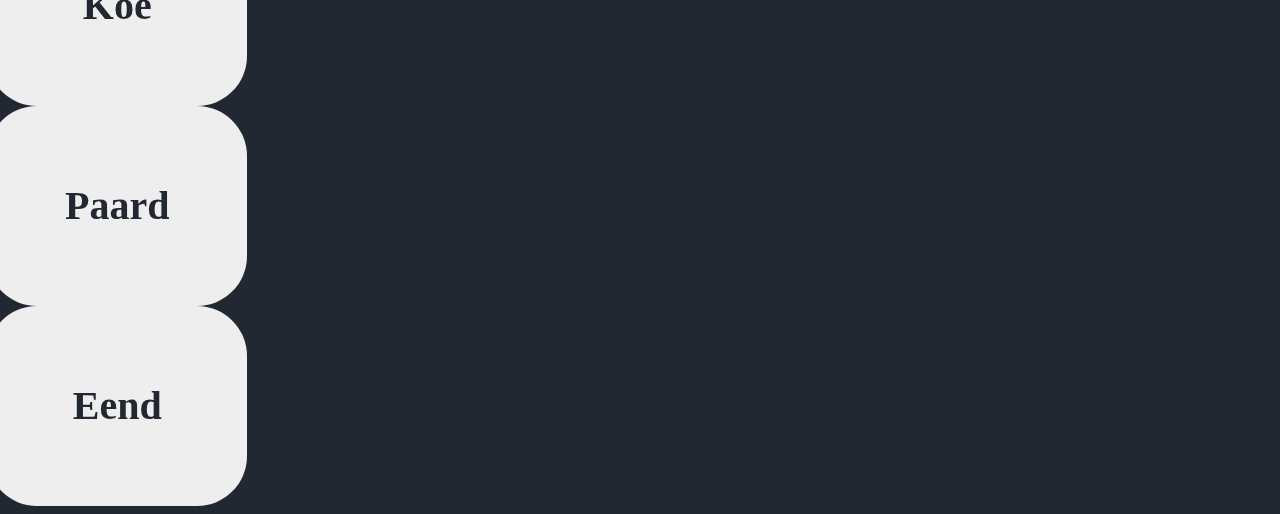
==== commit 60b5d6c4: "asd" ====
--- a/index.html
+++ b/index.html
@@ -23,7 +23,7 @@
  <div class="center" style="margin-top: 2%;">
      <div class="scene scene--card">
         <div class="card">
-          <div class="card__face card__face--front center">Konjın</div>
+          <div class="card__face card__face--front center">Konijn</div>
           <div class="card__face card__face--back center">Tavşan</div>
         </div>
         </div>
@@ -179,11 +179,191 @@
                         <audio id="audio13">
                             <source src="sound13.mp3" type="audio/mpeg">
                           </audio>
-                         <div class="card__face card__face--front center">Kaas</div>
-                         <div class="card__face card__face--back center">Peynir</div>
-                       </div>
-                       </div>
-                     </div>
+                         <div class="card__face card__face--front center">Vlees</div>
+                         <div class="card__face card__face--back center">Et</div>
+                       </div>
+                       </div>
+                     </div>
+                     <div class="scene scene--card">
+                      <div class="card">
+                       <audio id="audio13">
+                           <source src="sound13.mp3" type="audio/mpeg">
+                         </audio>
+                        <div class="card__face card__face--front center">Thee</div>
+                        <div class="card__face card__face--back center">Çay</div>
+                      </div>
+                      </div>
+                    </div>
+                    <div class="scene scene--card">
+                      <div class="card">
+                       <audio id="audio13">
+                           <source src="sound13.mp3" type="audio/mpeg">
+                         </audio>
+                        <div class="card__face card__face--front center">Dier</div>
+                        <div class="card__face card__face--back center">Hayvan</div>
+                      </div>
+                      </div>
+                    </div>
+                    <div class="scene scene--card">
+                      <div class="card">
+                       <audio id="audio13">
+                           <source src="sound13.mp3" type="audio/mpeg">
+                         </audio>
+                        <div class="card__face card__face--front center">Aardbei</div>
+                        <div class="card__face card__face--back center">Çilek</div>
+                      </div>
+                      </div>
+                    </div>
+                    <div class="scene scene--card">
+                      <div class="card">
+                       <audio id="audio13">
+                           <source src="sound13.mp3" type="audio/mpeg">
+                         </audio>
+                        <div class="card__face card__face--front center">Ontbijt</div>
+                        <div class="card__face card__face--back center">Kahvaltı</div>
+                      </div>
+                      </div>
+                    </div>
+                    <div class="scene scene--card">
+                      <div class="card">
+                       <audio id="audio13">
+                           <source src="sound13.mp3" type="audio/mpeg">
+                         </audio>
+                        <div class="card__face card__face--front center">Tomaat</div>
+                        <div class="card__face card__face--back center">Domates</div>
+                      </div>
+                      </div>
+                    </div>
+                    <div class="scene scene--card">
+                      <div class="card">
+                       <audio id="audio13">
+                           <source src="sound13.mp3" type="audio/mpeg">
+                         </audio>
+                        <div class="card__face card__face--front center">Sinaasappel</div>
+                        <div class="card__face card__face--back center">Portakal</div>
+                      </div>
+                      </div>
+                    </div>
+                    <div class="scene scene--card">
+                      <div class="card">
+                       <audio id="audio13">
+                           <source src="sound13.mp3" type="audio/mpeg">
+                         </audio>
+                        <div class="card__face card__face--front center">Soep</div>
+                        <div class="card__face card__face--back center">Çorba</div>
+                      </div>
+                      </div>
+                    </div>
+                    <div class="scene scene--card">
+                      <div class="card">
+                       <audio id="audio13">
+                           <source src="sound13.mp3" type="audio/mpeg">
+                         </audio>
+                        <div class="card__face card__face--front center">Groente</div>
+                        <div class="card__face card__face--back center">Sebze</div>
+                      </div>
+                      </div>
+                    </div>
+                    <div class="scene scene--card">
+                      <div class="card">
+                       <audio id="audio13">
+                           <source src="sound13.mp3" type="audio/mpeg">
+                         </audio>
+                        <div class="card__face card__face--front center">Kat</div>
+                        <div class="card__face card__face--back center">Kedi</div>
+                      </div>
+                      </div>
+                    </div>
+                    <div class="scene scene--card">
+                      <div class="card">
+                       <audio id="audio13">
+                           <source src="sound13.mp3" type="audio/mpeg">
+                         </audio>
+                        <div class="card__face card__face--front center">Vogel</div>
+                        <div class="card__face card__face--back center">Kuş</div>
+                      </div>
+                      </div>
+                    </div>
+                    <div class="scene scene--card">
+                      <div class="card">
+                       <audio id="audio13">
+                           <source src="sound13.mp3" type="audio/mpeg">
+                         </audio>
+                        <div class="card__face card__face--front center">Bier</div>
+                        <div class="card__face card__face--back center">Bira</div>
+                      </div>
+                      </div>
+                    </div>
+                    <div class="scene scene--card">
+                      <div class="card">
+                       <audio id="audio13">
+                           <source src="sound13.mp3" type="audio/mpeg">
+                         </audio>
+                        <div class="card__face card__face--front center">Zout</div>
+                        <div class="card__face card__face--back center">Tuz</div>
+                      </div>
+                      </div>
+                    </div>
+                    <div class="scene scene--card">
+                      <div class="card">
+                       <audio id="audio13">
+                           <source src="sound13.mp3" type="audio/mpeg">
+                         </audio>
+                        <div class="card__face card__face--front center">Middageten</div>
+                        <div class="card__face card__face--back center">Öğlen Yemeği</div>
+                      </div>
+                      </div>
+                    </div>
+                    <div class="scene scene--card">
+                      <div class="card">
+                       <audio id="audio13">
+                           <source src="sound13.mp3" type="audio/mpeg">
+                         </audio>
+                        <div class="card__face card__face--front center">Avondeten</div>
+                        <div class="card__face card__face--back center">Akşam Yemeği</div>
+                      </div>
+                      </div>
+                    </div>
+                    <div class="scene scene--card">
+                      <div class="card">
+                       <audio id="audio13">
+                           <source src="sound13.mp3" type="audio/mpeg">
+                         </audio>
+                        <div class="card__face card__face--front center">Olifant</div>
+                        <div class="card__face card__face--back center">Fil</div>
+                      </div>
+                      </div>
+                    </div>
+                    <div class="scene scene--card">
+                      <div class="card">
+                       <audio id="audio13">
+                           <source src="sound13.mp3" type="audio/mpeg">
+                         </audio>
+                        <div class="card__face card__face--front center">Koe</div>
+                        <div class="card__face card__face--back center">İnek</div>
+                      </div>
+                      </div>
+                    </div>
+                    <div class="scene scene--card">
+                      <div class="card">
+                       <audio id="audio13">
+                           <source src="sound13.mp3" type="audio/mpeg">
+                         </audio>
+                        <div class="card__face card__face--front center">Paard</div>
+                        <div class="card__face card__face--back center">At</div>
+                      </div>
+                      </div>
+                    </div>
+                    <div class="scene scene--card">
+                      <div class="card">
+                       <audio id="audio13">
+                           <source src="sound13.mp3" type="audio/mpeg">
+                         </audio>
+                        <div class="card__face card__face--front center">Eend</div>
+                        <div class="card__face card__face--back center">Ördek</div>
+                      </div>
+                      </div>
+                    </div>
                      
 
 
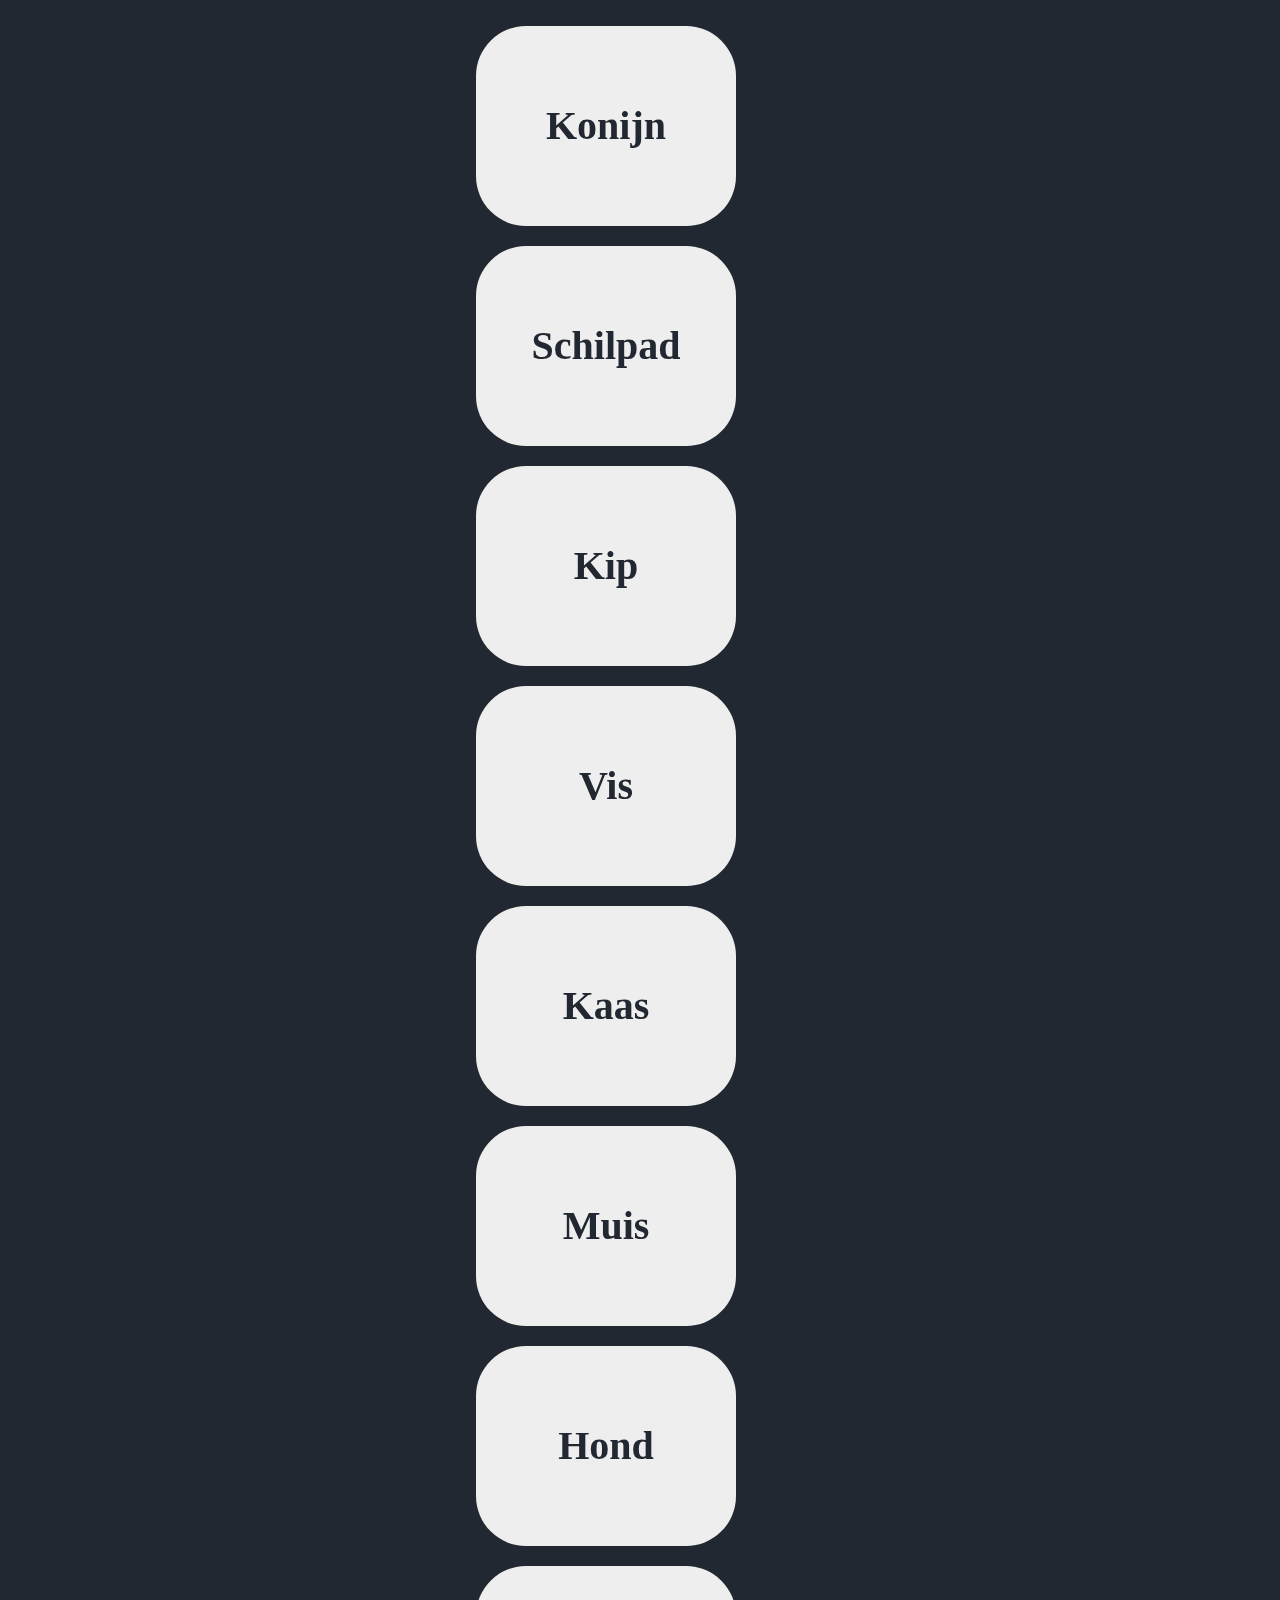
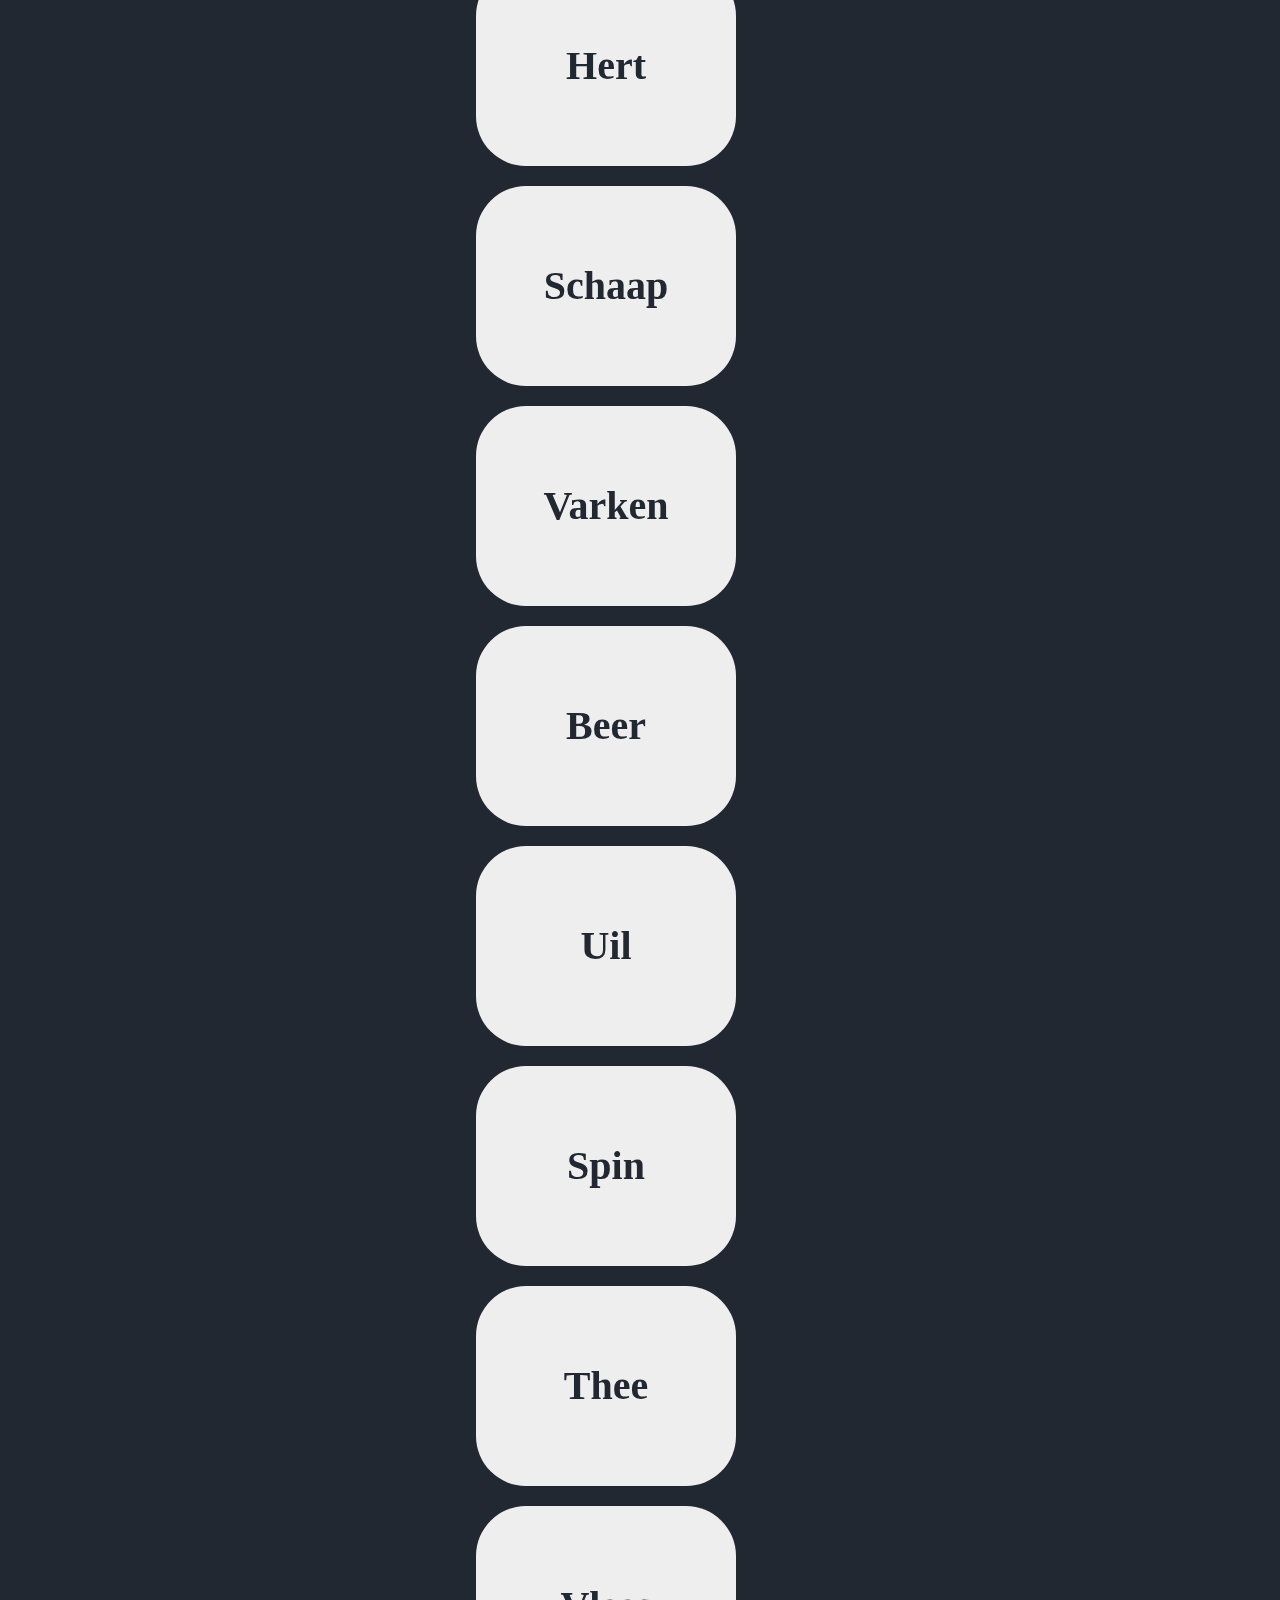
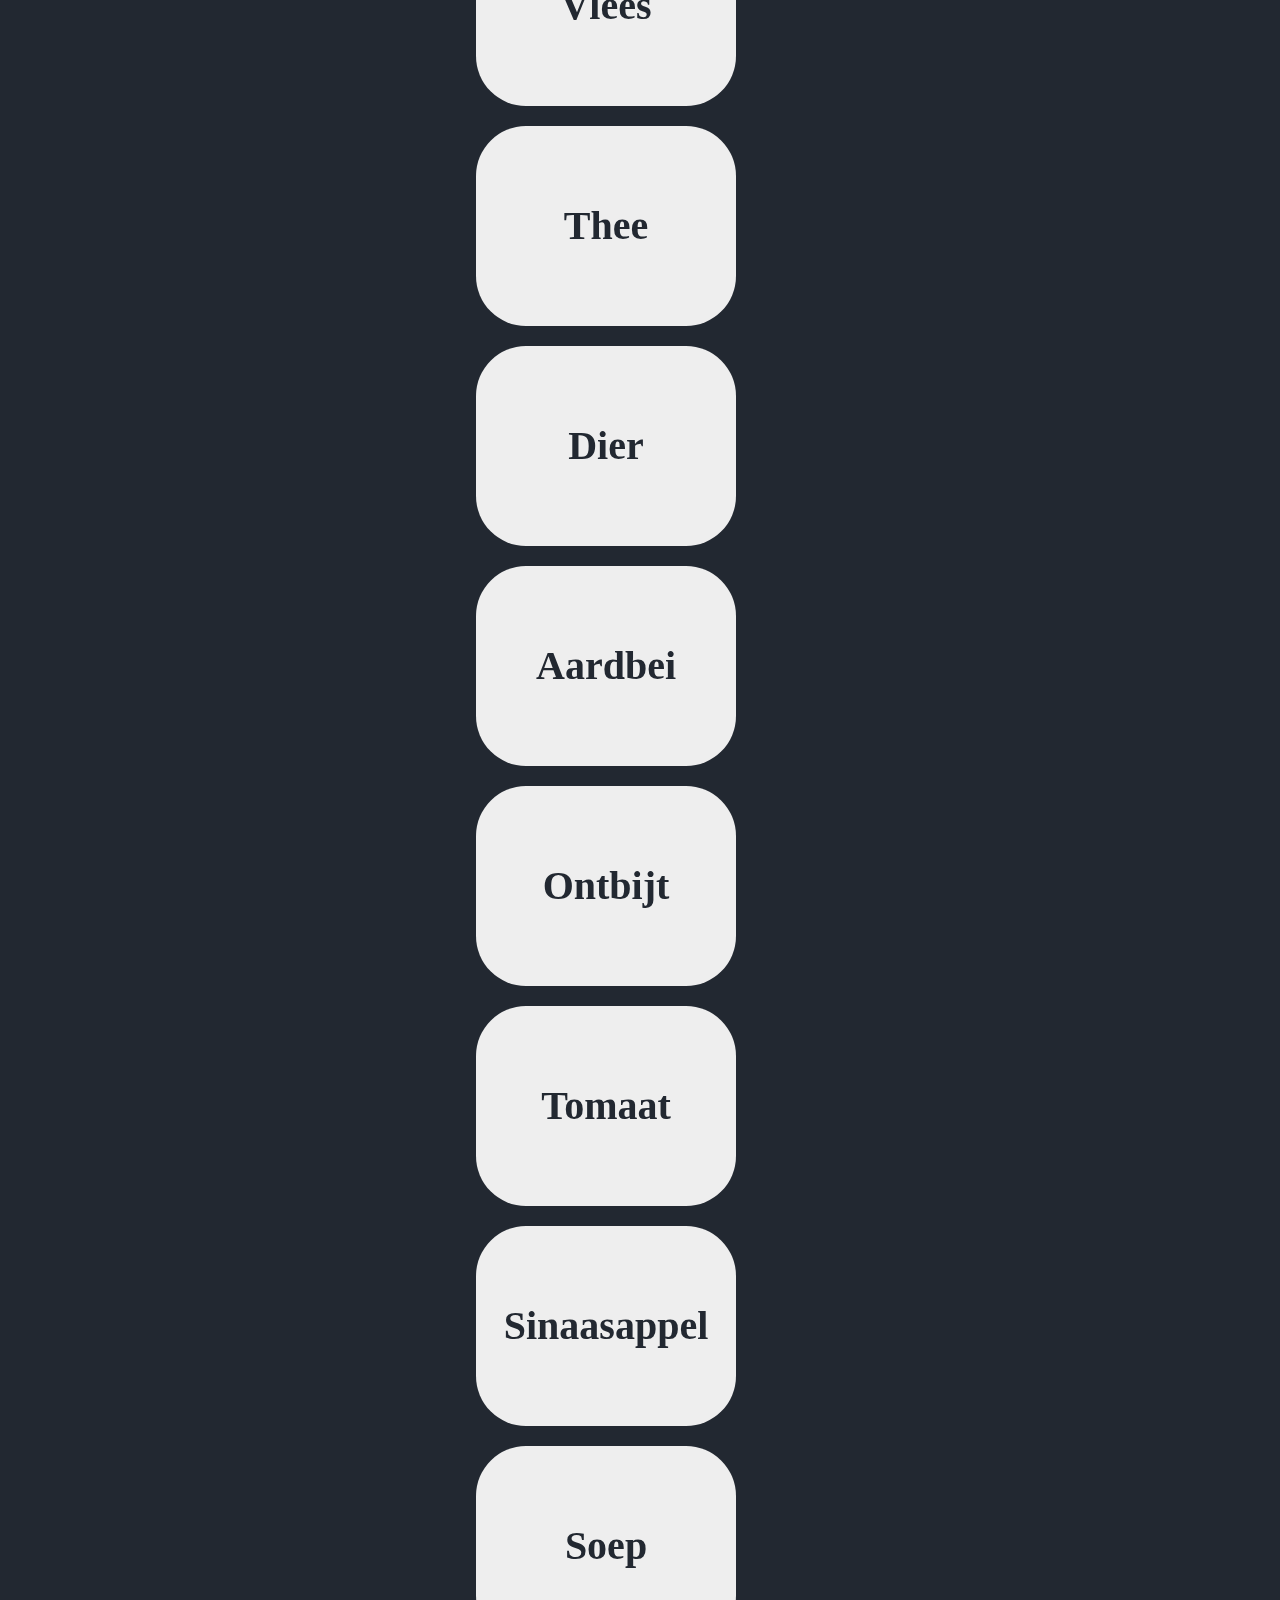
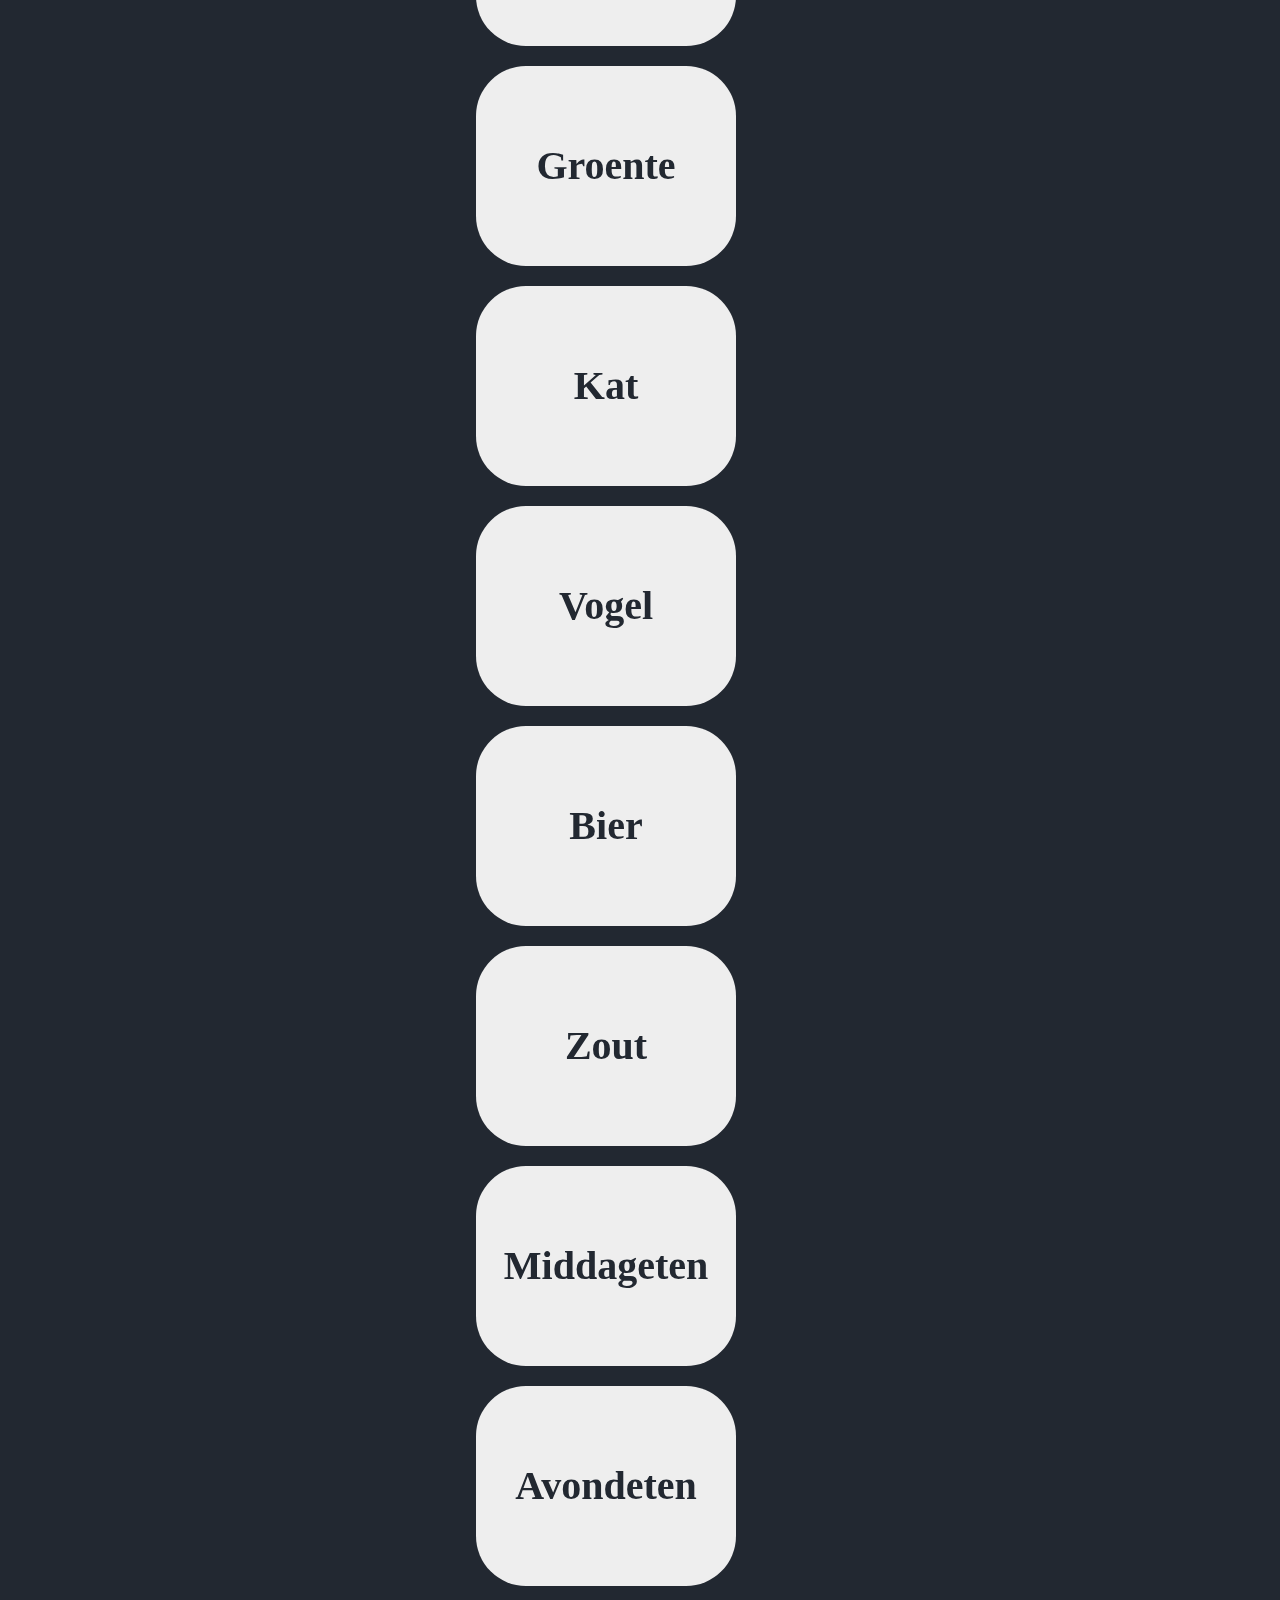
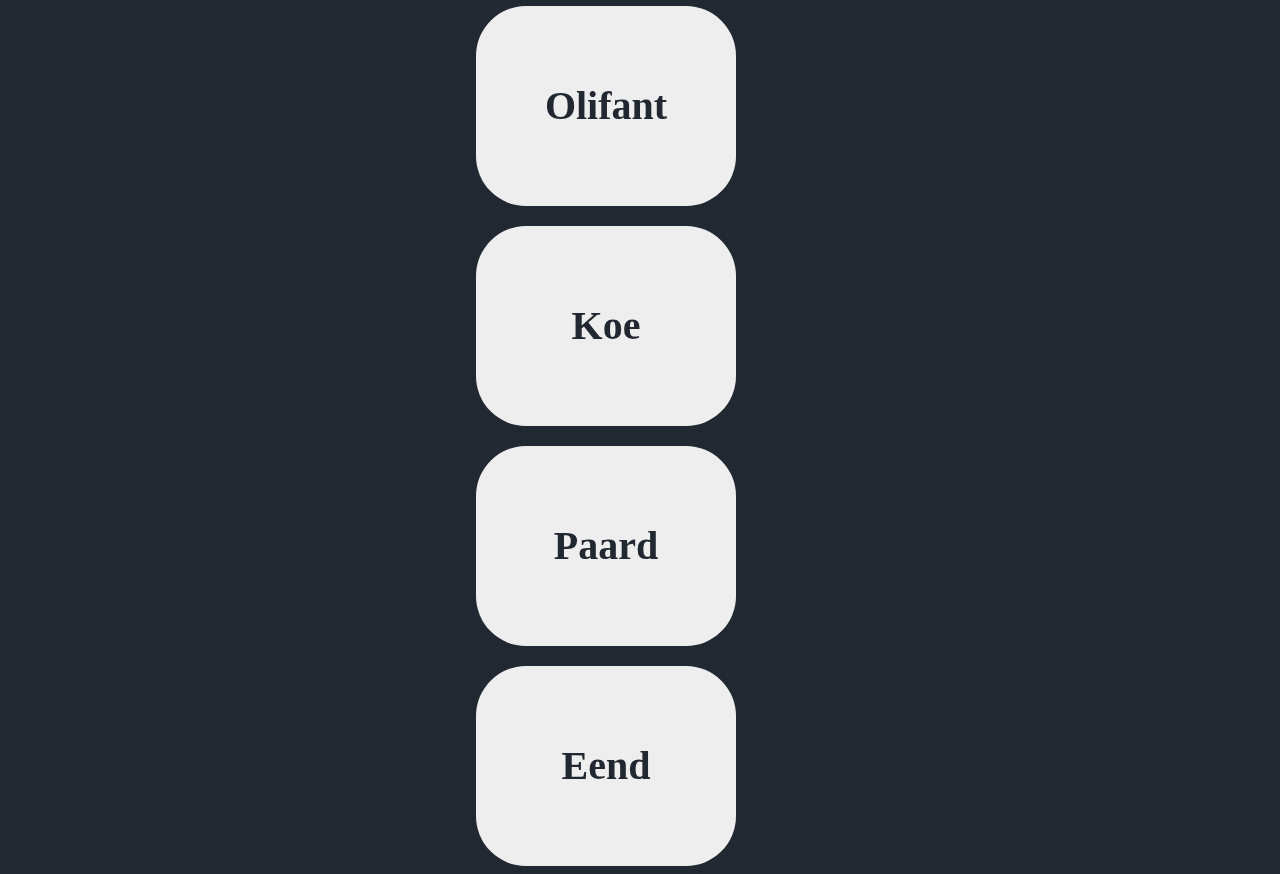
==== commit 3a3b549c: "Update index.html" ====
--- a/index.html
+++ b/index.html
@@ -184,6 +184,7 @@
                        </div>
                        </div>
                      </div>
+                     <div class="center" style="margin-top: 20px;">
                      <div class="scene scene--card">
                       <div class="card">
                        <audio id="audio13">
@@ -194,6 +195,7 @@
                       </div>
                       </div>
                     </div>
+                    <div class="center" style="margin-top: 20px;">
                     <div class="scene scene--card">
                       <div class="card">
                        <audio id="audio13">
@@ -204,6 +206,7 @@
                       </div>
                       </div>
                     </div>
+                    <div class="center" style="margin-top: 20px;">
                     <div class="scene scene--card">
                       <div class="card">
                        <audio id="audio13">
@@ -214,6 +217,7 @@
                       </div>
                       </div>
                     </div>
+                    <div class="center" style="margin-top: 20px;">
                     <div class="scene scene--card">
                       <div class="card">
                        <audio id="audio13">
@@ -224,6 +228,7 @@
                       </div>
                       </div>
                     </div>
+                    <div class="center" style="margin-top: 20px;">
                     <div class="scene scene--card">
                       <div class="card">
                        <audio id="audio13">
@@ -234,6 +239,7 @@
                       </div>
                       </div>
                     </div>
+                    <div class="center" style="margin-top: 20px;">
                     <div class="scene scene--card">
                       <div class="card">
                        <audio id="audio13">
@@ -244,6 +250,7 @@
                       </div>
                       </div>
                     </div>
+                    <div class="center" style="margin-top: 20px;">
                     <div class="scene scene--card">
                       <div class="card">
                        <audio id="audio13">
@@ -254,6 +261,7 @@
                       </div>
                       </div>
                     </div>
+                    <div class="center" style="margin-top: 20px;">
                     <div class="scene scene--card">
                       <div class="card">
                        <audio id="audio13">
@@ -264,6 +272,7 @@
                       </div>
                       </div>
                     </div>
+                    <div class="center" style="margin-top: 20px;">
                     <div class="scene scene--card">
                       <div class="card">
                        <audio id="audio13">
@@ -274,6 +283,7 @@
                       </div>
                       </div>
                     </div>
+                    <div class="center" style="margin-top: 20px;">
                     <div class="scene scene--card">
                       <div class="card">
                        <audio id="audio13">
@@ -284,6 +294,7 @@
                       </div>
                       </div>
                     </div>
+                    <div class="center" style="margin-top: 20px;">
                     <div class="scene scene--card">
                       <div class="card">
                        <audio id="audio13">
@@ -294,6 +305,7 @@
                       </div>
                       </div>
                     </div>
+                    <div class="center" style="margin-top: 20px;">
                     <div class="scene scene--card">
                       <div class="card">
                        <audio id="audio13">
@@ -304,6 +316,7 @@
                       </div>
                       </div>
                     </div>
+                    <div class="center" style="margin-top: 20px;">
                     <div class="scene scene--card">
                       <div class="card">
                        <audio id="audio13">
@@ -314,6 +327,7 @@
                       </div>
                       </div>
                     </div>
+                    <div class="center" style="margin-top: 20px;">
                     <div class="scene scene--card">
                       <div class="card">
                        <audio id="audio13">
@@ -324,6 +338,7 @@
                       </div>
                       </div>
                     </div>
+                    <div class="center" style="margin-top: 20px;">
                     <div class="scene scene--card">
                       <div class="card">
                        <audio id="audio13">
@@ -334,6 +349,7 @@
                       </div>
                       </div>
                     </div>
+                    <div class="center" style="margin-top: 20px;">
                     <div class="scene scene--card">
                       <div class="card">
                        <audio id="audio13">
@@ -344,6 +360,7 @@
                       </div>
                       </div>
                     </div>
+                    <div class="center" style="margin-top: 20px;">
                     <div class="scene scene--card">
                       <div class="card">
                        <audio id="audio13">
@@ -354,6 +371,7 @@
                       </div>
                       </div>
                     </div>
+                    <div class="center" style="margin-top: 20px;">
                     <div class="scene scene--card">
                       <div class="card">
                        <audio id="audio13">
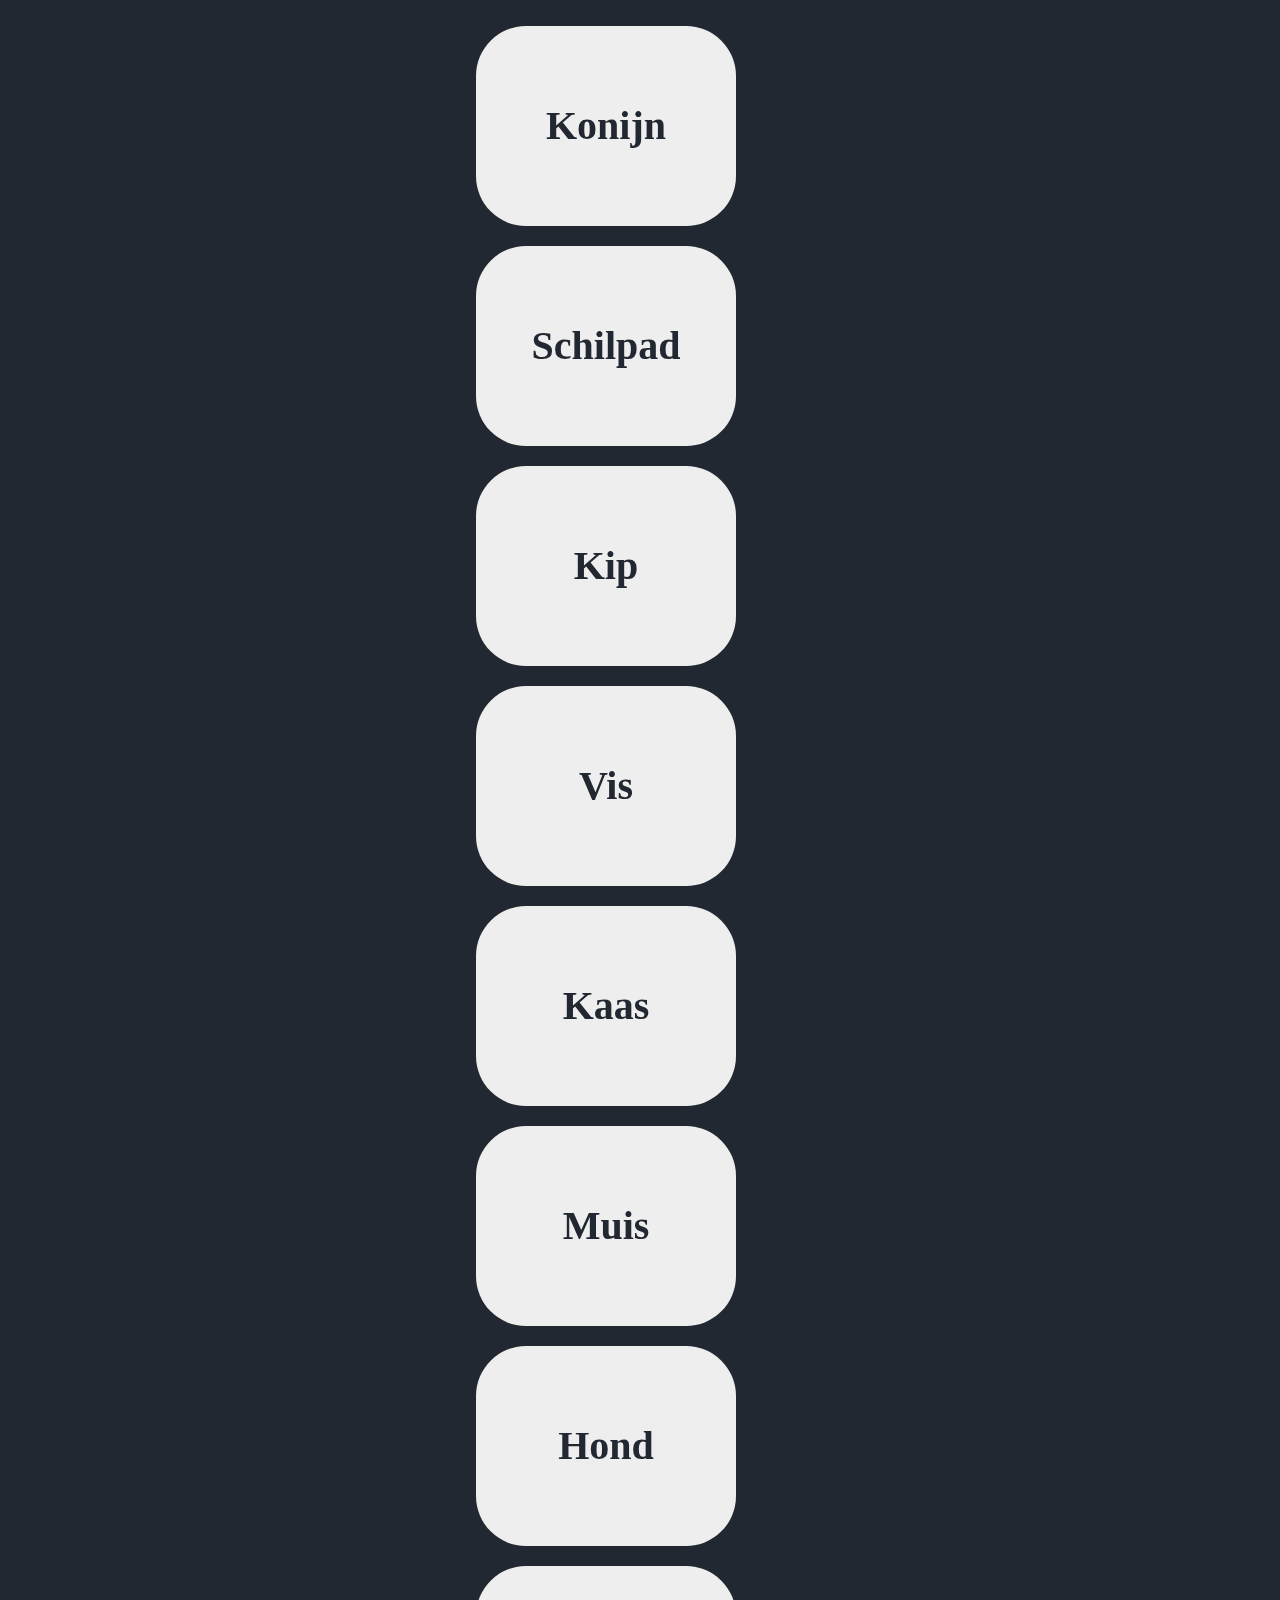
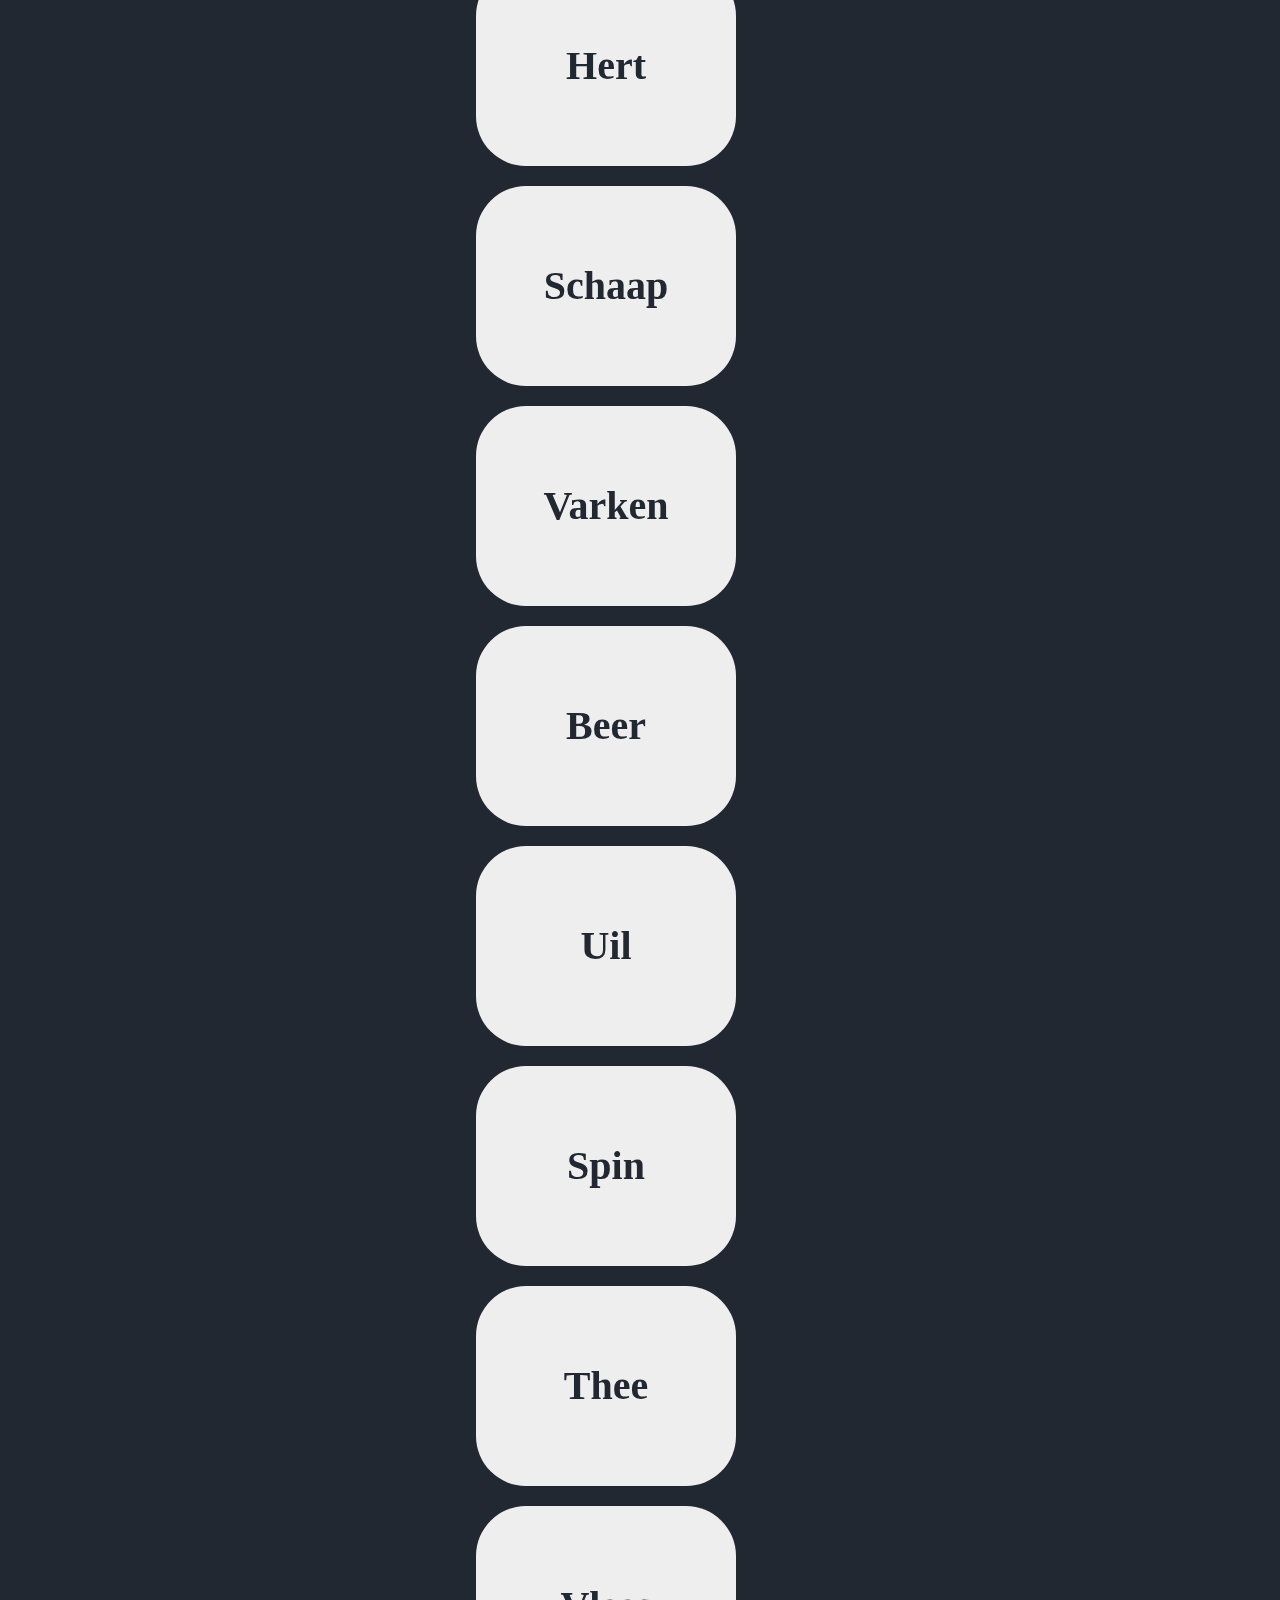
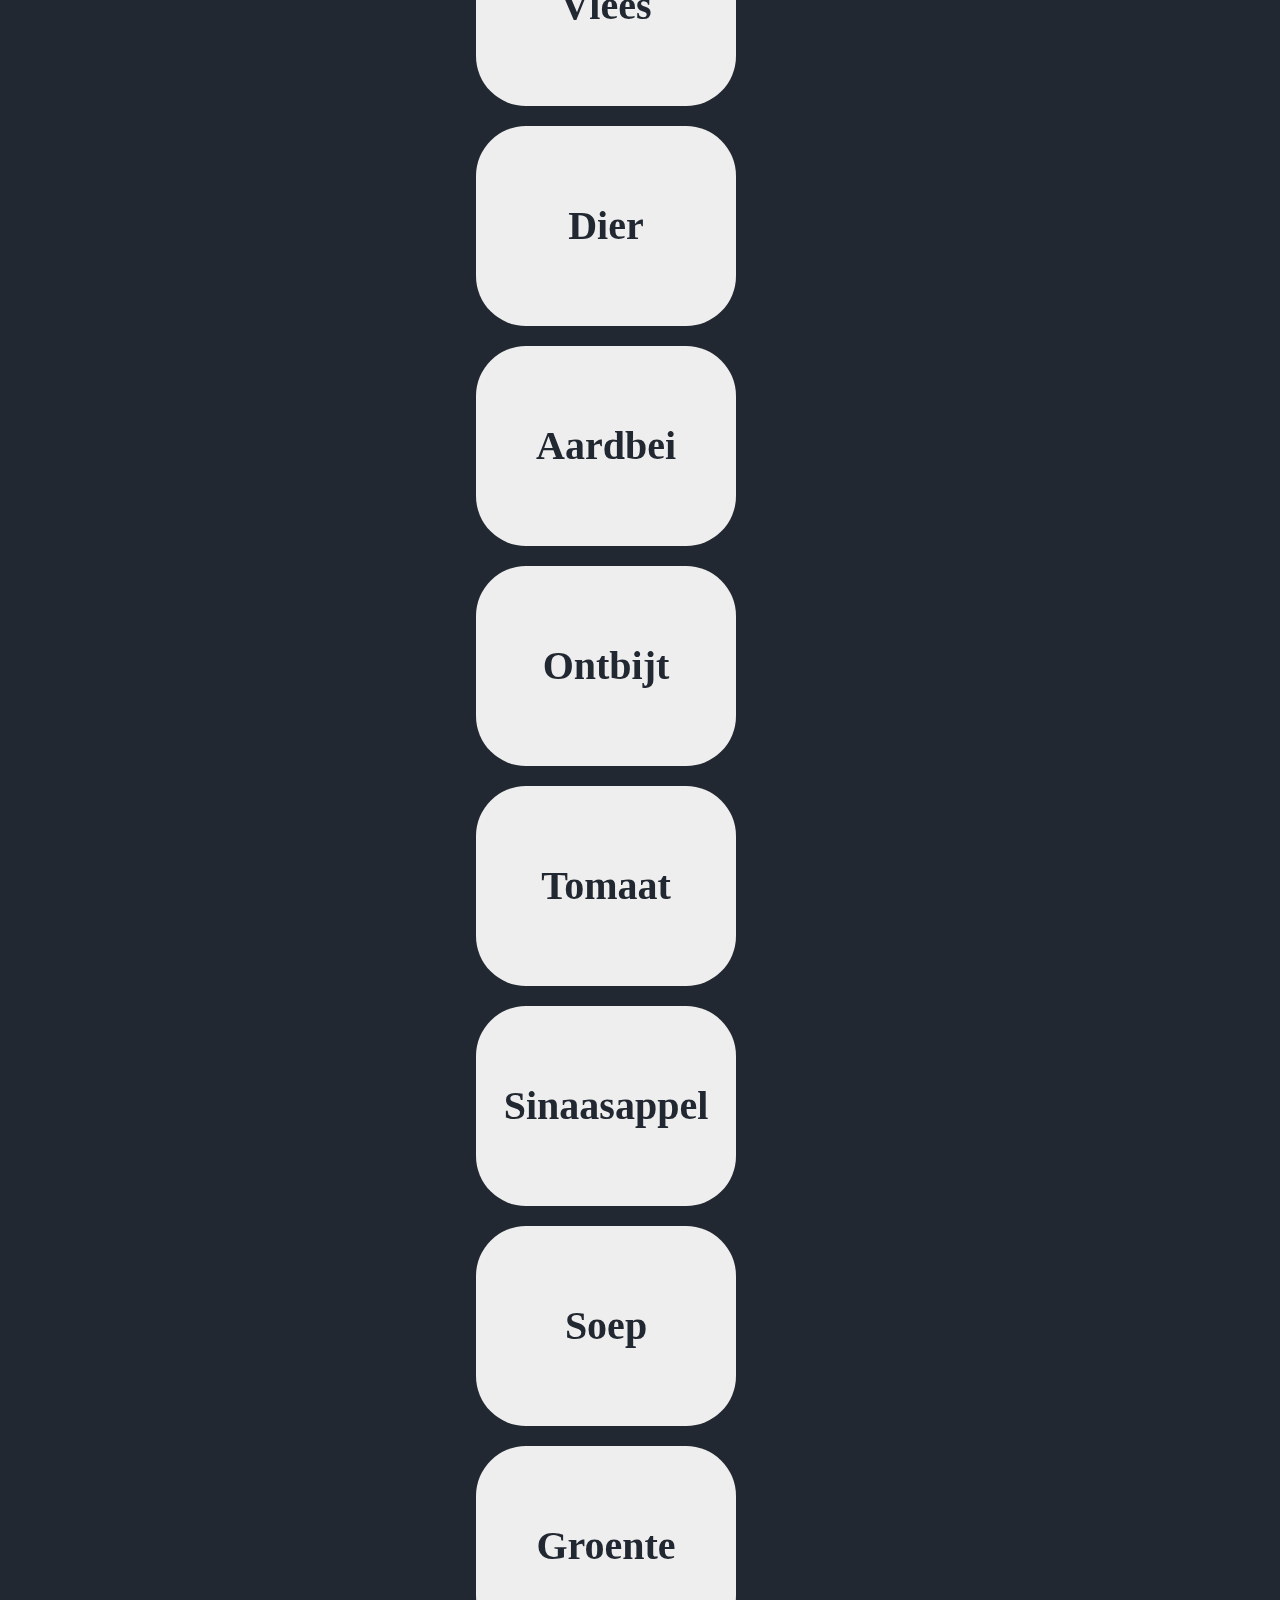
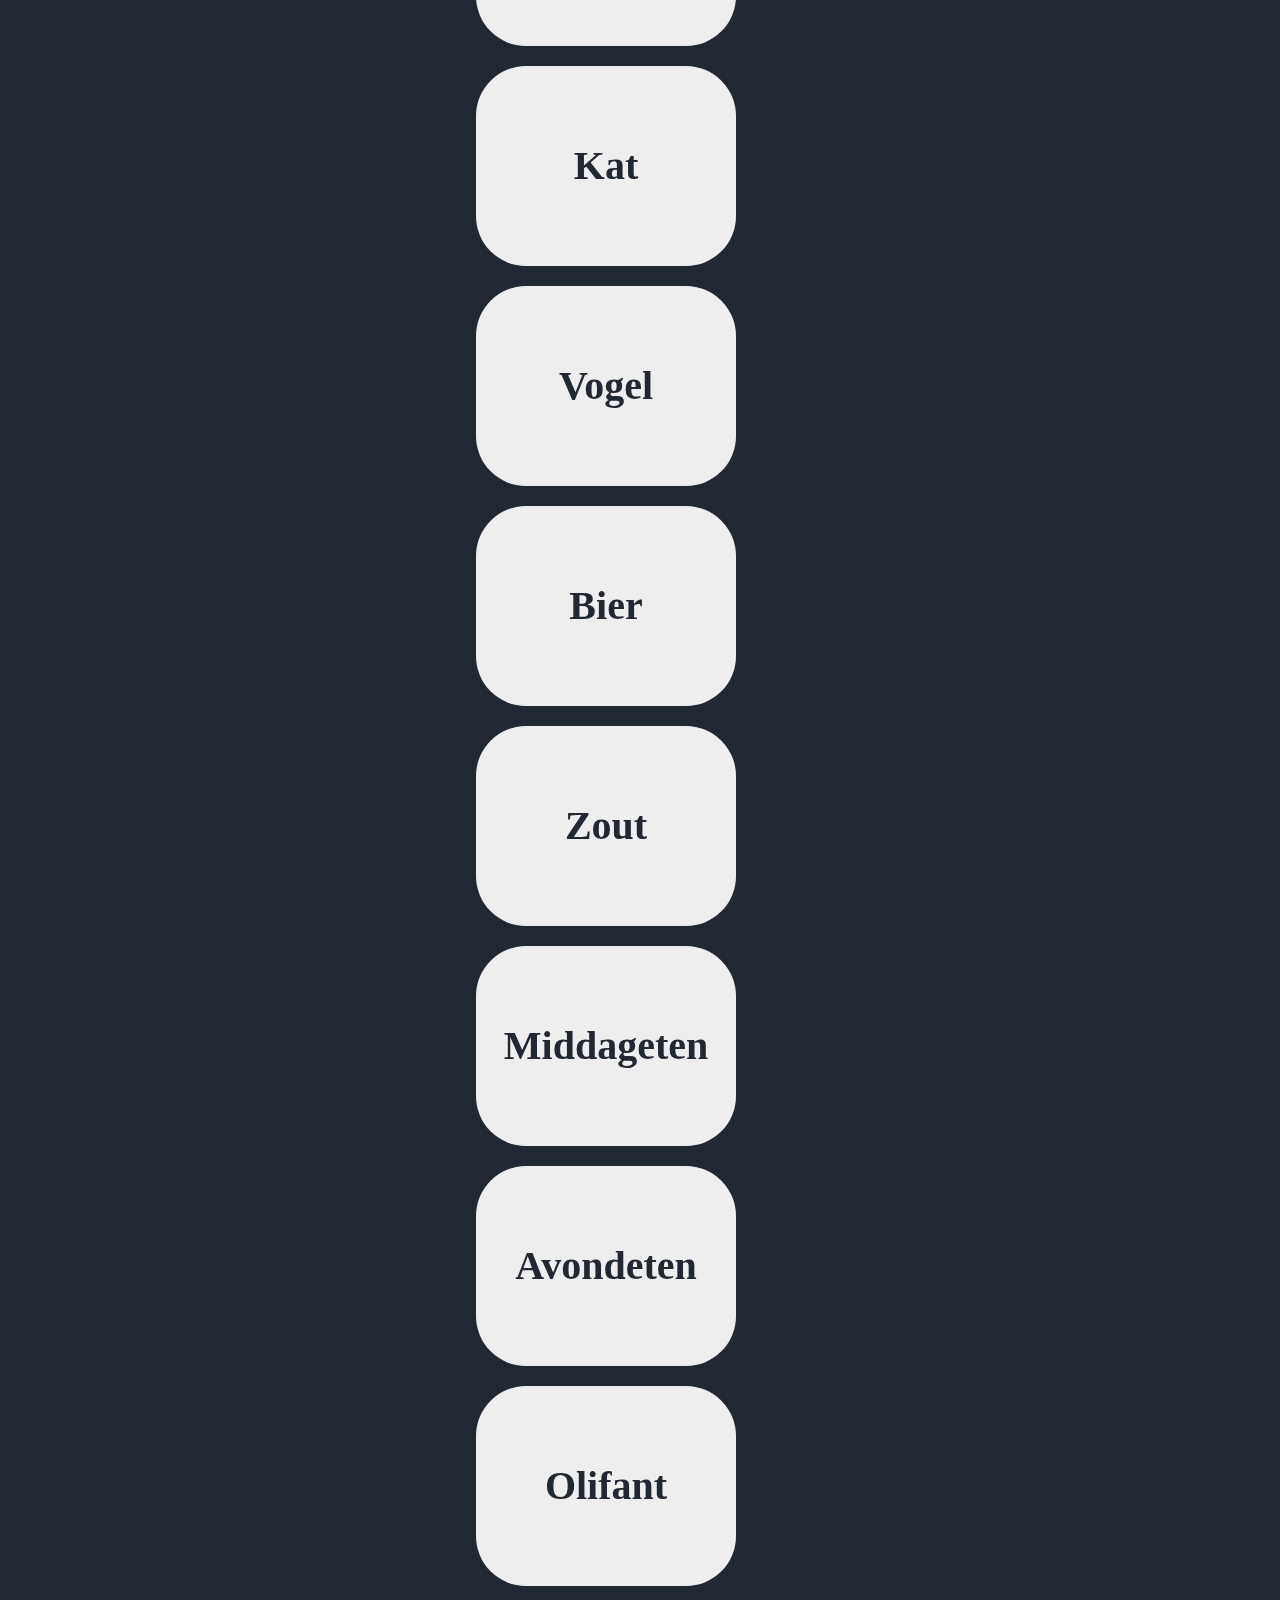
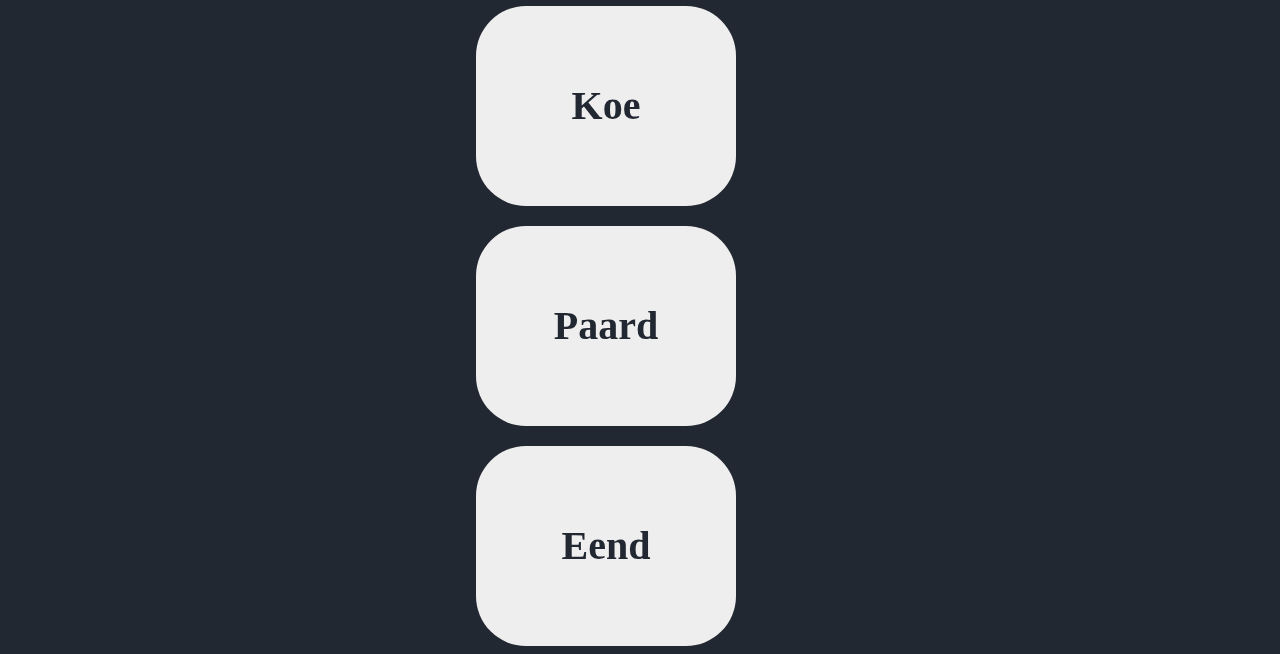
==== commit 0162e813: "Update index.html" ====
--- a/index.html
+++ b/index.html
@@ -184,17 +184,6 @@
                        </div>
                        </div>
                      </div>
-                     <div class="center" style="margin-top: 20px;">
-                     <div class="scene scene--card">
-                      <div class="card">
-                       <audio id="audio13">
-                           <source src="sound13.mp3" type="audio/mpeg">
-                         </audio>
-                        <div class="card__face card__face--front center">Thee</div>
-                        <div class="card__face card__face--back center">Çay</div>
-                      </div>
-                      </div>
-                    </div>
                     <div class="center" style="margin-top: 20px;">
                     <div class="scene scene--card">
                       <div class="card">
